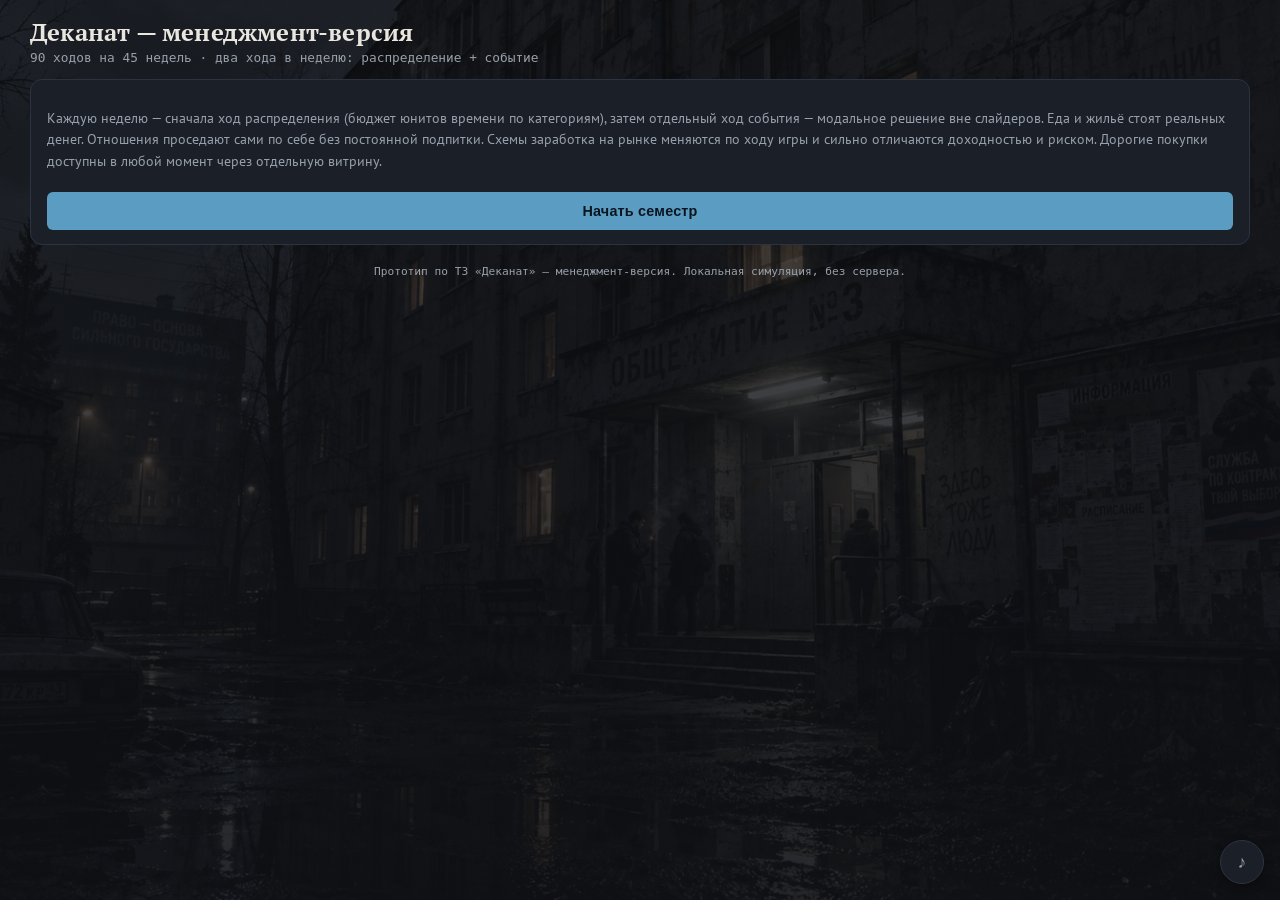
==== game/index.html @ 1f1eafe9 "Fix slider dragging: stop recreating the DOM node mid-drag Every 'input' event during a slider drag " ====
<!DOCTYPE html>
<html lang="ru">
<head>
<meta charset="UTF-8">
<meta name="viewport" content="width=device-width, initial-scale=1.0">
<title>Деканат — менеджмент-версия</title>
<link rel="preload" as="style" href="https://fonts.googleapis.com/css2?family=PT+Serif:wght@400;700&family=PT+Sans:wght@400;700&family=PT+Mono&display=swap" onload="this.onload=null;this.rel='stylesheet'">
<noscript><link rel="stylesheet" href="https://fonts.googleapis.com/css2?family=PT+Serif:wght@400;700&family=PT+Sans:wght@400;700&family=PT+Mono&display=swap"></noscript>
<style>
  :root{
    /* казённый кабинет после отбоя: холодный тёмный фон, бумажный текст, выцветший штамп-синий */
    --bg:#14171c;
    --panel:#1b2028;
    --panel-2:#20262f;
    --border:#2c3340;
    --text:#e8e6df;
    --text-dim:#98a0ab;
    --accent:#5b9dc2;
    --good:#7fa968;
    --warn:#c9a227;
    --bad:#a8434a;
    --hue:0deg;
    --sat:100%;
    --tint-r:96; --tint-g:92; --tint-b:40;
    --tint:0;
    --grain:0;
    --serif:'PT Serif',Georgia,serif;
    --sans:'PT Sans',-apple-system,BlinkMacSystemFont,"Segoe UI",Roboto,Helvetica,Arial,sans-serif;
    --mono:'PT Mono','SFMono-Regular',Consolas,monospace;
  }
  *{box-sizing:border-box;}
  body{
    margin:0;
    padding:16px;
    min-height:100vh;
    background:var(--bg);
    color:var(--text);
    font-family:var(--sans);
    filter:hue-rotate(var(--hue)) saturate(var(--sat));
    transition:filter 1.2s ease;
    position:relative;
  }
  body::before{
    content:"";
    position:fixed;inset:0;
    z-index:-1;
    background-image:linear-gradient(rgba(15,17,21,.72),rgba(15,17,21,.9)),url('assets/dorm.jpg');
    background-size:cover;
    background-position:center 30%;
    background-repeat:no-repeat;
  }
  .app{max-width:1220px;margin:0 auto;position:relative;}
  .bgm-toggle{
    position:fixed;right:16px;bottom:16px;z-index:60;
    width:44px;height:44px;border-radius:50%;
    background:var(--panel);border:1px solid var(--border);color:var(--text-dim);
    font-size:1.1rem;cursor:pointer;display:flex;align-items:center;justify-content:center;
    box-shadow:0 2px 10px rgba(0,0,0,.4);
  }
  .bgm-toggle.playing{color:var(--accent);border-color:var(--accent);}
  .app::after{
    content:"";
    position:fixed;inset:0;
    pointer-events:none;
    background:linear-gradient(rgba(var(--tint-r),var(--tint-g),var(--tint-b),var(--tint)),rgba(var(--tint-r),var(--tint-g),var(--tint-b),var(--tint)));
    mix-blend-mode:multiply;
    transition:background 1.2s ease;
    z-index:50;
  }
  .app::before{
    content:"";
    position:fixed;inset:0;
    pointer-events:none;
    opacity:var(--grain);
    background-image:radial-gradient(rgba(255,255,255,.5) 1px,transparent 1px);
    background-size:3px 3px;
    mix-blend-mode:overlay;
    transition:opacity 1.2s ease;
    z-index:51;
  }
  h1{font-family:var(--serif);font-size:1.5rem;font-weight:700;margin:0 0 2px;letter-spacing:.2px;text-wrap:balance;}
  .subtitle{color:var(--text-dim);font-size:.8rem;margin:0 0 14px;font-family:var(--mono);}
  .status-badge{
    display:inline-block;padding:1px 8px;border-radius:4px;font-size:.68rem;font-weight:700;
    letter-spacing:.4px;text-transform:uppercase;vertical-align:1px;
  }
  .status-badge.ok{background:rgba(127,169,104,.18);color:var(--good);}
  .status-badge.bad{background:rgba(168,67,74,.2);color:var(--bad);}
  .status-badge.neutral{background:rgba(150,160,180,.15);color:var(--text-dim);}
  .topbar{
    display:grid;grid-template-columns:repeat(5,1fr);gap:10px;margin-bottom:14px;
  }
  .stat{
    background:var(--panel);border:1px solid var(--border);border-radius:10px;
    padding:8px 10px;
  }
  .stat-label{font-size:.68rem;color:var(--text-dim);text-transform:uppercase;letter-spacing:.6px;display:flex;justify-content:space-between;}
  .stat-value{font-family:var(--mono);font-variant-numeric:tabular-nums;font-size:1.1rem;font-weight:700;margin-top:2px;}
  .bar{height:6px;border-radius:4px;background:#0d0f13;margin-top:6px;overflow:hidden;}
  .bar>i{display:block;height:100%;border-radius:4px;}
  .grid{display:grid;grid-template-columns:1.4fr 1fr;gap:14px;}
  @media (max-width:880px){.grid{grid-template-columns:1fr;} .topbar{grid-template-columns:repeat(2,1fr);}}
  .panel{
    background:var(--panel);border:1px solid var(--border);border-radius:12px;
    padding:14px 16px;margin-bottom:14px;
  }
  .panel h2{font-family:var(--serif);font-size:.9rem;margin:0 0 10px;color:var(--text);letter-spacing:.3px;border-bottom:1px solid var(--border);padding-bottom:8px;}
  .panel h2 small{color:var(--text-dim);font-family:var(--sans);font-weight:400;letter-spacing:0;font-size:.72rem;text-transform:uppercase;}
  .slider-row{margin-bottom:12px;}
  .slider-head{display:flex;justify-content:space-between;font-size:.82rem;margin-bottom:4px;}
  .slider-head b{font-weight:600;}
  .slider-head span.eff{color:var(--text-dim);font-size:.7rem;font-family:var(--mono);}
  input[type=range]{width:100%;accent-color:var(--accent);}
  .budget-line{
    display:flex;justify-content:space-between;align-items:center;
    font-size:.85rem;padding-top:6px;border-top:1px dashed var(--border);margin-top:6px;
  }
  .budget-line b{font-family:var(--mono);}
  .budget-line b.over{color:var(--bad);}
  .sub-options{display:flex;gap:6px;margin:2px 0 8px;flex-wrap:wrap;}
  .scheme-group{margin-bottom:2px;}
  .scheme-group-label{display:block;font-size:.65rem;text-transform:uppercase;letter-spacing:.4px;color:var(--text-dim);margin:6px 0 2px;}
  .pill{
    border:1px solid var(--border);background:var(--panel-2);color:var(--text-dim);
    padding:4px 10px;border-radius:3px;font-size:.72rem;cursor:pointer;user-select:none;
    text-transform:uppercase;letter-spacing:.3px;
  }
  .pill.active{background:var(--accent);color:#0b1520;border-color:var(--accent);font-weight:700;}
  .pill.tag-legal{border-color:#3d5a3d;}
  .pill.tag-gray{border-color:#6b5d2f;}
  .pill.tag-scam{border-color:#6b3030;}
  .pill.tag-criminal{border-color:#6b3030;background:#241417;}
  .forecast-box{
    background:var(--panel-2);border:1px solid var(--border);border-left:3px solid var(--accent);
    border-radius:4px;padding:10px 12px;font-size:.8rem;line-height:1.6;
  }
  .forecast-box .num{font-family:var(--mono);font-weight:700;color:var(--accent);}
  .forecast-box .risk{font-family:var(--mono);color:var(--warn);font-weight:700;}
  .npc-grid{display:grid;grid-template-columns:repeat(auto-fit,minmax(150px,1fr));gap:10px;}
  .npc{
    background:var(--panel-2);border:1px solid var(--border);border-radius:6px;padding:8px 10px;
  }
  .npc.light{opacity:.85;}
  .npc-name{font-size:.78rem;font-weight:600;display:flex;justify-content:space-between;}
  .npc-name span{color:var(--text-dim);font-weight:400;font-family:var(--mono);}
  .npc input[type=range]{margin-top:6px;height:4px;}
  .npc .lock{font-size:.65rem;color:var(--text-dim);margin-top:2px;display:block;font-family:var(--mono);}
  button.confirm{
    width:100%;padding:11px;border-radius:6px;border:none;background:var(--accent);color:#0b1520;
    font-weight:700;font-size:.9rem;cursor:pointer;margin-top:6px;letter-spacing:.2px;
  }
  button.confirm:focus-visible, button.secondary:focus-visible, .pill:focus-visible{outline:2px solid var(--accent);outline-offset:2px;}
  button.confirm:disabled{background:#333b47;color:#767f8c;cursor:not-allowed;}
  button.secondary{
    background:var(--panel-2);color:var(--text);border:1px solid var(--border);
    padding:9px 12px;border-radius:6px;cursor:pointer;font-size:.8rem;
  }
  button.secondary:disabled{opacity:.45;cursor:not-allowed;}
  .report{
    background:var(--panel-2);border:1px solid var(--border);border-radius:6px;
    padding:12px 14px;font-size:.83rem;line-height:1.6;white-space:pre-line;font-family:var(--mono);
  }
  .report .rep-title{font-family:var(--serif);font-size:.78rem;color:var(--text-dim);text-transform:uppercase;letter-spacing:.4px;margin:10px 0 2px;}
  .report .rep-title:first-child{margin-top:0;}
  .modal-backdrop{
    position:fixed;inset:0;background:rgba(0,0,0,.65);display:flex;align-items:center;justify-content:center;
    z-index:100;padding:16px;
  }
  .modal{
    background:var(--panel);border:1px solid var(--border);border-top:3px solid var(--warn);
    border-radius:8px;max-width:480px;width:100%;padding:20px;max-height:90vh;overflow-y:auto;
  }
  .modal.event-turn{border-top-color:var(--accent);}
  .modal h3{font-family:var(--serif);margin:0 0 4px;font-size:1.1rem;}
  .modal .kicker{font-size:.68rem;text-transform:uppercase;letter-spacing:.5px;color:var(--text-dim);margin-bottom:8px;}
  .modal p{font-size:.86rem;line-height:1.55;color:var(--text-dim);white-space:pre-line;}
  .modal .choices{display:flex;flex-direction:column;gap:8px;margin-top:14px;}
  .modal .choices button{width:100%;text-align:left;}
  .endscreen{
    background:var(--panel);border:1px solid var(--border);border-radius:8px;padding:24px;text-align:center;
  }
  .endscreen h2{font-family:var(--serif);font-size:1.5rem;margin-bottom:8px;}
  .endscreen p{color:var(--text-dim);font-size:.9rem;line-height:1.6;white-space:pre-line;text-align:left;max-width:560px;margin:12px auto;font-family:var(--serif);}
  .tier-note{font-size:.72rem;color:var(--warn);margin-top:4px;}
  .warn-inline{color:var(--bad);font-size:.75rem;margin-top:6px;}
  footer{text-align:center;color:var(--text-dim);font-size:.7rem;margin-top:20px;font-family:var(--mono);}
  .restore-box{background:var(--panel-2);border:1px solid var(--bad);border-left:3px solid var(--bad);border-radius:4px;padding:12px;margin-bottom:14px;font-size:.82rem;}
  .shop-grid{display:grid;grid-template-columns:repeat(auto-fit,minmax(200px,1fr));gap:10px;}
  .shop-item{background:var(--panel-2);border:1px solid var(--border);border-radius:6px;padding:10px;font-size:.78rem;display:flex;flex-direction:column;gap:6px;}
  .shop-item .name{font-weight:700;font-size:.8rem;}
  .shop-item .price{font-family:var(--mono);color:var(--accent);}
  .shop-item .cat{font-size:.62rem;text-transform:uppercase;letter-spacing:.4px;color:var(--text-dim);}
  .shop-item .eff{color:var(--text-dim);font-size:.72rem;}
  .shop-item.owned{border-color:var(--good);}
</style>
</head>
<body>
<div class="app" id="app"></div>
<audio id="bgm" src="assets/track.mp3" loop preload="none"></audio>
<button class="bgm-toggle" id="bgm-toggle" onclick="toggleMusic()" aria-label="Включить/выключить музыку" title="Криминальный бит — Рассвет">♪</button>

<script>
/* ============ КОНСТАНТЫ ============ */
const MAX_WEEKS = 45;
const BASE_BUDGET = 21;
// единая кривая убывающей отдачи: 1-3 юнита - 100%, 4-5 - 70%, 6-7 - 40%, 8+ - 20%
function unitRate(index){ // index = номер юнита, начиная с 1
  if(index<=3) return 1;
  if(index<=5) return 0.7;
  if(index<=7) return 0.4;
  return 0.2;
}
function effectiveUnits(n){
  if(n<=0) return 0;
  let sum=0;
  for(let i=1;i<=n;i++) sum += unitRate(i);
  return sum;
}
const FULL_NODES = ['director','zemlekop','upp','vlados'];
const LIGHT_NODES = ['arkadiy','kondratyuk'];
const NPC_LABELS = {
  director:'Директор института', zemlekop:'Землекоп', upp:'Комиссия УПП', vlados:'Владос',
  arkadiy:'Отец Аркадий', kondratyuk:'Кондратюк'
};
const NPC_SUBLABEL = {
  director:'администрация', zemlekop:'земельное право', upp:'Кузнецов/Комаров', vlados:'сосед по общаге',
  arkadiy:'малозначимая линия', kondratyuk:'светлая линия'
};
const TAILS_CRISIS_THRESHOLD = 50;

function escalationTier(esc){
  if(esc<26) return 1;
  if(esc<=50) return 2;
  if(esc<=75) return 3;
  return 4;
}
function clamp(v,a,b){ return Math.max(a,Math.min(b,v)); }
function rnd(a,b){ return a + Math.random()*(b-a); }
function pick(arr){ return arr[Math.floor(Math.random()*arr.length)]; }
function roundMoney(v){ return Math.round(v/500)*500; }
function fmt(n){ return Math.round(n).toLocaleString('ru-RU'); }
function priceMult(escalation){ return 1 + 0.15*Math.floor(escalation/25); }

/* ============ ИМЕННЫЕ СХЕМЫ ЗАРАБОТКА ============ */
// диапазоны заданы "на типичное вложение" (~4 юнита, эфф.≈3.7) и масштабируются юнитами
const TYPICAL_EFF = 3.7;
// Все схемы — интернет-заработок: фриланс-биржи, удалённая работа, telegram-каналы, крипта, онлайн-ставки.
const SCHEMES = {
  doc_translation:{ label:'Перевод документов на бирже фриланса (Сергей_ИП84)', cat:'legal', low:3000, high:10000, fail:0.08,
    onFail:(lines)=>{ lines.push('Перевод документов: заказчик пропал с биржи — ушёл вечер, денег нет.'); } },
  tutoring:{ label:'Репетиторство по видеосвязи', cat:'legal', low:4000, high:12000, fail:0.10,
    onFail:(lines)=>{ lines.push('Репетиторство по видеосвязи: ученик отменил занятие, оплата не проходит.'); } },
  copywriting:{ label:'Удалённый копирайтинг для юрфирмы', cat:'legal', low:5000, high:15000, fail:0.12,
    onFail:(lines)=>{ lines.push('Копирайтинг: текст завернули на правки, в срок не уложились — оплаты нет.'); },
    onSuccess:(lines)=>{ if(Math.random()<0.3){ S.trust.director=clamp(S.trust.director+3,0,100); lines.push('Фирма — партнёр института: хорошая работа долетела до администрации, доверие директора +3.'); } } },
  transcription:{ label:'Транскрибация лекций на бирже фриланса', cat:'legal', low:2000, high:6000, fail:0.05,
    onFail:(lines)=>{ lines.push('Транскрибация: заказчик отменил задание на середине файла.'); } },
  fake_certs:{ label:'Справки об успеваемости через Telegram-бота', cat:'gray', low:15000, high:50000, fail:0.30,
    onFail:(lines)=>{ S.trust.director=clamp(S.trust.director-12,0,100); S.resources.tails=clamp(S.resources.tails+10,0,100);
      lines.push('Справки: подделку заметили — доверие директора −12, хвосты +10.'); } },
  dropshipping:{ label:'Дропшиппинг-магазин на маркетплейсе', cat:'gray', low:10000, high:40000, fail:0.35,
    onFail:(lines,scale)=>{ const lost=Math.round(roundMoney(10000*scale*0.4)); S.resources.money=Math.max(0,S.resources.money-lost);
      lines.push(`Дропшиппинг: поставщик пропал вместе с предоплатой — минус ${fmt(lost)}₽.`); } },
  leaked_tests:{ label:'Слив тестов в платный Telegram-канал', cat:'gray', low:8000, high:30000, fail:0.28,
    onFail:(lines)=>{ const who = Math.random()<0.5 ? 'zemlekop':'upp'; const label = who==='zemlekop'?'Землекопа':'комиссии УПП';
      S.trust[who]=clamp(S.trust[who]-10,0,100); S.resources.tails=clamp(S.resources.tails+6,0,100);
      lines.push(`Слив тестов: канал спалили перед ${label} — доверие −10, хвосты +6.`); } },
  crypto:{ label:'Крипто-трейдинг по сигналам знакомого', cat:'gray', low:20000, high:100000, fail:0.45,
    onFail:(lines,scale)=>{ const lost=Math.round(roundMoney(20000*scale*0.5)); S.resources.money=Math.max(0,S.resources.money-lost);
      lines.push(`Крипто-трейдинг: график ушёл не в ту сторону — минус ${fmt(lost)}₽ вложенного.`); } },
  investclub:{ label:'Онлайн-инвестклуб в Telegram', cat:'scam', low:50000, high:400000, fail:0.80,
    onFail:(lines,scale)=>{ const lost=Math.round(roundMoney(50000*scale*0.6)); S.resources.money=Math.max(0,S.resources.money-lost);
      S.resources.stress=clamp(S.resources.stress+18,0,100);
      lines.push(`Инвестклуб: пирамида схлопнулась — минус ${fmt(lost)}₽, стресс +18.`); } },
  nft_pump:{ label:'NFT «гарантированный памп»', cat:'scam', low:45000, high:380000, fail:0.80,
    onFail:(lines,scale)=>{ const lost=Math.round(roundMoney(45000*scale*0.6)); S.resources.money=Math.max(0,S.resources.money-lost);
      S.resources.stress=clamp(S.resources.stress+16,0,100);
      lines.push(`NFT: «памп» оказался сливом ликвидности — минус ${fmt(lost)}₽, стресс +16.`); } },
  vlados_match:{ label:'Ставки через букмекерское приложение (инсайд Владоса)', cat:'scam', low:60000, high:250000, fail:0.45,
    onFail:(lines,scale)=>{ const lost=Math.round(roundMoney(30000*scale*0.4)); S.resources.money=Math.max(0,S.resources.money-lost);
      S.resources.stress=clamp(S.resources.stress+10,0,100);
      lines.push(`Ставки по инсайду: не срослось — минус ${fmt(lost)}₽, стресс +10.`); },
    criminal:12 },
  vlados_deal:{ label:'Дроп-схема через Владоса (обнал через карты)', cat:'criminal', low:50000, high:250000, fail:0.30,
    onFail:(lines)=>{ S.resources.stress=clamp(S.resources.stress+10,0,100); lines.push('Дроп-схема: карту заблокировали в последний момент — стресс +10, ничего не заработано.'); },
    onSuccess:(lines)=>{ S.trust.vlados=clamp(S.trust.vlados+6,0,100); lines.push('Дроп-схема: прогнали чисто, Владос это ценит — доверие Владоса +6.'); },
    criminal:15 }
};
const LEGAL_IDS = ['doc_translation','tutoring','copywriting','transcription'];
const GRAY_IDS = ['fake_certs','dropshipping','leaked_tests','crypto'];
const SCAM_IDS = ['investclub','nft_pump','vlados_match'];

function sample(arr, n){
  const copy = arr.slice(); const out=[];
  while(out.length<n && copy.length){ out.push(copy.splice(Math.floor(Math.random()*copy.length),1)[0]); }
  return out;
}
function rotateMarket(){
  S.market = {
    legal: sample(LEGAL_IDS, 3),
    gray: sample(GRAY_IDS, 2),
    scam: SCAM_IDS.filter(()=> Math.random() < 0.12 + 0.08*escalationTier(S.resources.escalation))
  };
  const avail = availableSchemeIds();
  if(!avail.includes(S.incomeScheme)) S.incomeScheme = avail[0] || null;
}
function availableSchemeIds(){
  const ids = [...S.market.legal, ...S.market.gray, ...S.market.scam];
  if(S.vladosUnlocked) ids.push('vlados_deal');
  return ids;
}
function schemeParams(id, units, tier){
  const s = SCHEMES[id];
  const eff = effectiveUnits(units);
  const scale = eff/TYPICAL_EFF;
  let low = s.low*scale, high = s.high*scale;
  let fail = s.fail;
  if(s.cat==='legal' && tier>=2){
    let mult = tier===2?0.7: tier===3?0.55:0.4;
    low*=mult; high*=mult;
  }
  if(s.cat!=='legal') fail = clamp(fail + 0.015*(tier-1), 0, 0.9);
  return { low, high, fail, scale };
}

/* ============ ВИТРИНА ДОРОГИХ ПОКУПОК ============ */
const SHOP_ITEMS = {
  sneakers:{ label:'Крутые кроссовки', price:20000, cat:'flex', stress:8, weeks:4 },
  dinner:{ label:'Дорогой ужин «для сторис»', price:8000, cat:'flex', stress:6, weeks:2 },
  donate:{ label:'Донат стримеру напоказ', price:6000, cat:'flex', stress:5, weeks:1 },
  rostov:{ label:'Поездка в Ростов', price:6000, cat:'flex', stress:8, weeks:3 },
  konspekt:{ label:'Конспект по земельному праву', price:5000, cat:'flex', stress:3, weeks:0, studyHelp:true },
  chain:{ label:'Золотая цепочка', price:40000, cat:'status', stress:15, weeks:9, premium:false },
  gucci:{ label:'Gucci (худи/кроссовки)', price:55000, cat:'status', stress:15, weeks:9 },
  iphone:{ label:'iPhone последней модели', price:90000, cat:'status', stress:20, weeks:11 },
  tsum:{ label:'Поездка в ЦУМ', price:15000, cat:'status', stress:10, weeks:3 },
  watch:{ label:'Швейцарские часы (топ-реплика)', price:180000, cat:'premium', stress:25, weeks:16 },
  tattoo:{ label:'Тату у известного мастера', price:60000, cat:'premium', stress:12, weeks:0 },
  laptop:{ label:'Топовый ноутбук', price:150000, cat:'premium', stress:18, weeks:12, incomeBoost:true },
  abroad:{ label:'Отпуск за границу (не Таиланд)', price:220000, cat:'premium', stress:30, weeks:6, residualStress:10 },
  car:{ label:'Автомобиль (подержанная иномарка)', price:350000, cat:'structural', upkeep:5000, structuralEffect:'stress' },
  apartment:{ label:'Съёмная квартира', price:30000, cat:'structural', upkeep:6250, structuralEffect:'life' }
};
function currentPrice(id){ return Math.round(SHOP_ITEMS[id].price * priceMult(S.resources.escalation) / 500)*500; }
function decayFactor(){ return clamp(1 - 0.2*Math.floor(S.resources.escalation/25), 0.2, 1); }

/* ============ КВИЗ-БАНК КОМИССИЙ ============ */
const QUIZ_ZEMLEKOP = [
  { q:'Что такое сервитут?', options:['Право ограниченного пользования чужим участком','Вид налога на землю','Форма аренды у государства','Штраф за самозахват'], correct:0 },
  { q:'Какой орган ведёт государственный кадастровый учёт земельных участков?', options:['Росреестр','Роспотребнадзор','ФНС','Прокуратура'], correct:0 },
  { q:'Что грозит за самовольное занятие земельного участка?', options:['Административный штраф','Ничего, если не заметили','Автоматическая конфискация дома','Только устное замечание'], correct:0 },
  { q:'К какой категории относятся земли для выращивания сельхозкультур?', options:['Земли сельскохозяйственного назначения','Земли запаса','Земли лесного фонда','Земли особо охраняемых территорий'], correct:0 },
  { q:'Что из перечисленного — основание для прекращения права собственности на землю?', options:['Отказ собственника от права','Простой факт долгого отсутствия хозяина','Устная договорённость с соседом','Смена времени года'], correct:0 }
];
const QUIZ_UPP = [
  { q:'Сколько пересдач по одному предмету обычно допускается до отчисления?', options:['Две','Пятнадцать','Без ограничений','Ни одной'], correct:0 },
  { q:'В какой срок нужно закрыть академическую задолженность после сессии?', options:['В установленный деканатом период следующего семестра','В течение трёх лет','Никогда, это не обязательно','В день пересдачи диплома'], correct:0 },
  { q:'Куда подаётся заявление на восстановление после отчисления?', options:['В деканат/приёмную комиссию института','В МВД','В профсоюз соседней общаги','Никуда, восстановление невозможно'], correct:0 },
  { q:'Что является основанием для вызова студента на комиссию по успеваемости?', options:['Академическая задолженность сверх нормы','Плохая погода','Смена причёски','Опоздание на одну пару'], correct:0 },
  { q:'Кто утверждает итоговое решение комиссии по восстановлению?', options:['Директор института','Комендант общежития','Старший по этажу','Случайный прохожий'], correct:0 }
];

/* ============ СОСТОЯНИЕ ============ */
function freshState(){
  const s = {
    week: 1,
    turnPhase: 'alloc', // 'alloc' | 'event'
    started: false,
    gameOver: null,
    directorEra: 'lazor',
    directorName: 'Лазор',
    studentStatus: true,
    restorations: 0,
    vladosUnlocked: false,
    arkadiyUnlocked: false,
    criminalWarned: false,
    criminalFrozenUntil: 0,
    kryakovtsevPromise: null, // { resolveWeek }
    bplaContractsAvailable: false,
    bplaQuotaPressure: false,
    kryakovtsevFirstExpulsionUsed: false,
    kryakovtsevResignWeek: null,
    mobilizationAnnounced: false,
    resources: { money: 4000, stress: 25, food: 60, tails: 8, escalation: 0, criminalRisk: 0 },
    trust: { director:50, zemlekop:50, upp:45, vlados:0, arkadiy:0, kondratyuk:82 },
    crisisCounters: { tails:0, food:0, lifeNeglect:0 },
    firedEvents: {},
    modal: null,
    chainedModal: null,
    pendingEventTurn: null,
    allocation: { study:4, income:4, life:4, relations:0, relief:0 },
    incomeScheme: 'doc_translation',
    relationSplit: { director:0, zemlekop:0, upp:0, vlados:0, arkadiy:0, kondratyuk:0 },
    shop: {},
    rentDueWeek: 4,
    log: []
  };
  s.market = { legal:['doc_translation','tutoring','copywriting'], gray:['dropshipping'], scam:[] };
  return s;
}
let S = freshState();

/* ============ ПРАВИЛА БЮДЖЕТА ============ */
function budgetFor(){ return BASE_BUDGET; }
function minLifeFor(){ return escalationTier(S.resources.escalation) >= 4 ? 5 : 0; }
function allocSum(a){ return a.study+a.income+a.life+a.relations+a.relief; }

/* ============ ХОД РАСПРЕДЕЛЕНИЯ (недельная математика) ============ */
function resolveAllocTurn(){
  const a = S.allocation;
  const tier = escalationTier(S.resources.escalation);
  const lines = { money:[], stress:[], food:[], tails:[], trust:[], flags:[] };

  // Учёба -> хвосты. Программа тяжелеет к концу семестра — фиксированная раскладка юнитов
  // со временем перестаёт справляться, нужно наращивать вложение.
  const weekFrac = clamp(S.week/MAX_WEEKS, 0, 1);
  const effStudy = effectiveUnits(a.study);
  let tailsDelta = Math.round((7 + 5*weekFrac) - 3.3*effStudy);
  if(S.shop.konspekt) tailsDelta -= 1;
  const tailsBefore = S.resources.tails;
  S.resources.tails = clamp(S.resources.tails + tailsDelta, 0, 100);
  lines.tails.push(`${tailsBefore}→${S.resources.tails} (юниты учёбы: ${a.study}${S.shop.konspekt?', конспект −1':''})`);

  // Заработок — именная схема
  let moneyTotal = 0;
  if(a.income>0 && S.incomeScheme && SCHEMES[S.incomeScheme]){
    const s = SCHEMES[S.incomeScheme];
    const p = schemeParams(S.incomeScheme, a.income, tier);
    const failed = Math.random() < p.fail;
    if(failed){
      s.onFail(lines.money, p.scale);
    } else {
      const gain = Math.round(roundMoney(rnd(p.low,p.high)));
      moneyTotal += gain;
      lines.money.push(`${s.label}: +${fmt(gain)}₽`);
      if(s.onSuccess) s.onSuccess(lines.money);
    }
    if(s.criminal){
      S.resources.criminalRisk = clamp(S.resources.criminalRisk + s.criminal, 0, 100);
      lines.flags.push(`Уголовный риск незаметно подрос (дело с Владосом).`);
    }
  }
  S.resources.money = Math.max(0, S.resources.money + moneyTotal);

  // Быт -> объём закупки еды определяют ЮНИТЫ, деньги — реальный лимит того, сколько из этого объёма
  // получится купить. Плюс налаженный быт немного помогает и со стрессом (самоуход), не только с едой.
  const effLife = effectiveUnits(a.life);
  const foodTarget = Math.round(effLife*7) + (S.shop.apartment ? 4 : 0);
  const costPerPoint = Math.round(95 * priceMult(S.resources.escalation));
  const desiredCost = foodTarget*costPerPoint;
  const affordable = Math.min(desiredCost, S.resources.money);
  const foodGain = desiredCost>0 ? Math.round(foodTarget*(affordable/desiredCost)) : 0;
  S.resources.money = Math.max(0, S.resources.money - affordable);
  const decay = Math.round(rnd(8,14) + 3*weekFrac);
  const foodBefore = S.resources.food;
  S.resources.food = clamp(S.resources.food - decay + foodGain, 0, 100);
  lines.food.push(`${foodBefore}→${S.resources.food} (расход −${decay}, закупка +${foodGain} из ${foodTarget} желаемых, за ${fmt(affordable)}₽)`);
  if(affordable<desiredCost) lines.flags.push(`Юнитов «Быта» хватило бы на бо́льшую закупку, но не хватило денег — нужно было ${fmt(desiredCost)}₽, потрачено ${fmt(affordable)}₽.`);
  const lifeComfort = Math.round(effLife*0.8);

  // Запущенный быт копится — систематическое игнорирование не проходит бесследно
  S.crisisCounters.lifeNeglect = a.life<=1 ? (S.crisisCounters.lifeNeglect||0)+1 : 0;

  // Аренда общаги — периодический флейвор-платёж (не узел доверия)
  if(S.week>=S.rentDueWeek){
    const rent = Math.round(rnd(4000,6000)*priceMult(S.resources.escalation));
    if(S.resources.money>=rent){
      S.resources.money -= rent;
      lines.money.push(`Оплата общежития: −${fmt(rent)}₽`);
    } else {
      S.resources.stress = clamp(S.resources.stress+10,0,100);
      lines.flags.push('Не хватило денег на общагу — комендантша грозится штрафом, стресс +10.');
    }
    S.rentDueWeek += 4;
  }

  // Структурные покупки — recurring содержание
  if(S.shop.car){ S.resources.money = Math.max(0,S.resources.money-5000); lines.money.push('Содержание машины: −5 000₽'); }
  if(S.shop.apartment){ S.resources.money = Math.max(0,S.resources.money-6250); lines.money.push('Аренда квартиры: −6 250₽'); }

  // Разгрузка -> стресс. Базовая усталость растёт по ходу семестра, а разгрузка со временем
  // (и с ростом эскалации) даёт всё меньшую отдачу — одного юнита надолго не хватит.
  const effRelief = effectiveUnits(a.relief);
  const stressBase = Math.round(6 + 6*weekFrac);
  const reliefMult = 1 - 0.05*(tier-1);
  const reliefEffect = Math.round(effRelief*3.2*reliefMult);
  let stressChange = stressBase - reliefEffect - lifeComfort;
  const parts = [`база +${stressBase}`, `разгрузка −${reliefEffect}`, `быт −${lifeComfort}`];
  if(S.resources.food===0){ stressChange += 12; parts.push('голод +12'); }
  else if(S.resources.food<30){ stressChange += 5; parts.push('впроголодь +5'); }
  if(tier===3){ stressChange += 3; parts.push('эскалация +3'); }
  if(tier===4){ stressChange += 6; parts.push('эскалация +6'); }
  if(S.shop.car){ stressChange -= 3; parts.push('машина −3'); }
  if(S.shop.apartment){ stressChange -= 3; parts.push('квартира −3'); }
  const stressBefore = S.resources.stress;
  S.resources.stress = clamp(S.resources.stress + stressChange, 0, 100);
  lines.stress.push(`${stressBefore}→${S.resources.stress} (${parts.join(', ')})`);

  // Отношения — дрейф и адресная подпитка
  Object.keys(NPC_LABELS).forEach(k=>{
    const units = S.relationSplit[k]||0;
    const isFull = FULL_NODES.includes(k);
    if(units>0){
      const gain = Math.round(8*effectiveUnits(units));
      S.trust[k] = clamp(S.trust[k]+gain,0,100);
      lines.trust.push(`${NPC_LABELS[k]}: +${gain} (вложено ${units})`);
    } else {
      const drift = isFull ? -4 : -1;
      if(k==='director' && S.directorEra==='vasilina') { S.trust[k]=clamp(S.trust[k]-6,0,100); lines.trust.push(`${NPC_LABELS[k]}: −6 (дрейф эпохи Василины)`); }
      else { S.trust[k] = clamp(S.trust[k]+drift,0,100); lines.trust.push(`${NPC_LABELS[k]}: ${drift} (без подпитки)`); }
    }
  });
  maybeKondratyukNarrative(lines.flags);
  maybeCriminalNarrative(lines.flags);

  // Эскалация
  S.resources.escalation = clamp(S.resources.escalation + 1 + Math.round(rnd(0,0.6)), 0, 100);

  // Кризисные счётчики
  S.crisisCounters.tails = S.resources.tails>=TAILS_CRISIS_THRESHOLD ? S.crisisCounters.tails+1 : 0;
  S.crisisCounters.food = S.resources.food===0 ? S.crisisCounters.food+1 : 0;

  // Жёсткие концовки, проверяемые сразу
  if(S.resources.stress>=100){
    endGame('over','Суицид', S.shop.konspekt
      ? 'Стресс дошёл до предела. На столе — тот самый конспект по земельному праву, аккуратно исписанный. Даже это не помогло удержаться.'
      : 'Стресс дошёл до предела. Никто не успел заметить, что с Данилом давно что-то не так.');
    S.log.unshift({ week:S.week, phase:'alloc', lines });
    return;
  }
  if(S.crisisCounters.food>=2){
    endGame('over','Смерть от голода','Вторая неделя подряд без денег на нормальную еду. Организм не выдержал.');
    S.log.unshift({ week:S.week, phase:'alloc', lines });
    return;
  }
  if(S.mobilizationAnnounced && S.studentStatus && S.resources.money>=10000000){
    endGame('win','Таиланд','Деньги на счету, диплом на руках. Наконец можно позволить себе ту самую поездку, о которой шутили весь институт.');
    S.log.unshift({ week:S.week, phase:'alloc', lines });
    return;
  }

  S.log.unshift({ week:S.week, phase:'alloc', lines });
  if(S.log.length>40) S.log.pop();

  S.turnPhase = 'event';
  S.pendingEventTurn = buildEventTurn();
}

function maybeKondratyukNarrative(flagLines){
  const k = S.trust.kondratyuk;
  if(k<=60 && !S.firedEvents.kond60){ S.firedEvents.kond60=true; flagLines.push('Фон: Кондратюк выглядит подавленным — баланс явно не сходится, но он ещё шутит про это.'); }
  if(k<=35 && !S.firedEvents.kond35){ S.firedEvents.kond35=true; flagLines.push('Фон: Кондратюк почти не появляется — судя по всему, дела совсем плохи.'); }
  if(k<=10 && !S.firedEvents.kond10){ S.firedEvents.kond10=true; flagLines.push('Фон: Кондратюк пропал на несколько дней.'); }
}
function maybeCriminalNarrative(flagLines){
  const r = S.resources.criminalRisk;
  if(r>=40 && !S.firedEvents.crim40){ S.firedEvents.crim40=true; flagLines.push('Фон: кто-то из знакомых Владоса лишний раз спрашивал про Данила — возможно, просто любопытство.'); }
  if(r>=70 && !S.firedEvents.crim70){ S.firedEvents.crim70=true; flagLines.push('Фон: в последнее время слишком много посторонних глаз вокруг.'); }
}

/* ============ ХОД СОБЫТИЯ ============ */
function buildEventTurn(){
  const w = S.week;

  // жёсткая концовка по хвостам может уже наступить прямо сейчас
  if(S.crisisCounters.tails>=2){
    S.crisisCounters.tails=0;
    return buildCommissionEvent();
  }

  const fixed = FIXED_EVENTS[w];
  if(fixed && !S.firedEvents['fixed'+w]){
    S.firedEvents['fixed'+w] = true;
    return fixed();
  }

  if(S.kryakovtsevPromise && S.kryakovtsevPromise.resolveWeek===w){
    const promise = S.kryakovtsevPromise; S.kryakovtsevPromise = null;
    S.resources.tails = clamp(S.resources.tails-15,0,100);
    return { title:'Кряковцев сдержал слово', kicker:'Директор института', text:'Как и обещал, Кряковцев тихо закрыл часть хвостов через деканат — не быстро, но по-человечески.', choices:[{label:'Хорошо, что так', effect:()=>{}}] };
  }

  if(S.kryakovtsevResignWeek && w>=S.kryakovtsevResignWeek && S.directorEra==='kryakovtsev'){
    S.kryakovtsevResignWeek = null;
    S.directorEra='vasilina'; S.directorName='Василина';
    S.trust.director = Math.round(S.trust.director*0.4 + 50*0.6);
    return { title:'Отставка Кряковцева', kicker:'По собственному желанию', text:'Кряковцев подаёт заявление по собственному желанию — тихо, без скандала. Через пару дней в кабинете уже сидит Василина, политический назначенец, и присматривается ко всем заново.', choices:[{label:'Понятно', effect:()=>{}}] };
  }

  if(w>=20 && S.resources.criminalRisk>0 && !(S.criminalFrozenUntil>=w)){
    const chance = S.resources.criminalRisk/400;
    if(Math.random()<chance) return buildPoliceEvent();
  }

  if(S.crisisCounters.lifeNeglect>=3){
    S.crisisCounters.lifeNeglect = 0;
    const fine = Math.round(rnd(6000,15000)*priceMult(S.resources.escalation));
    return { title:'Запущенная комната', kicker:'Комендантша', text:'Комендантша устраивает разнос — в комнате давно никто не убирался, соседи по этажу жалуются. Можно решить вопрос деньгами, можно получить официальное замечание.', choices:[
      { label:`Занести ${fmt(fine)}₽`, effect:()=>{
          if(S.resources.money>=fine){ S.resources.money-=fine; }
          else { S.resources.stress=clamp(S.resources.stress+15,0,100); }
        } },
      { label:'Проигнорировать', effect:()=>{ S.resources.stress=clamp(S.resources.stress+10,0,100); S.rentDueWeek = Math.max(S.week, S.rentDueWeek-1); } }
    ]};
  }

  const pool = randomEventPool();
  const recent = S.log.slice(0,4).map(l=>l.eventId).filter(Boolean);
  const filtered = pool.filter(e=>!recent.includes(e.id));
  const chosen = pick(filtered.length?filtered:pool);
  const built = chosen.build();
  built._id = chosen.id;
  return built;
}

// Отчисление возможно только через комиссию (плюс единственное фиксированное первое отчисление).
// Централизуем разрешение отчисления: мобилизация — мгновенный конец, БПЛА-контракты — шанс на альтернативу.
function handleExpulsion(){
  if(S.mobilizationAnnounced){
    endGame('over','Мобилизация','Отчисление настигло уже после объявления мобилизации — бронь мгновенно теряет силу. За Данилом приезжают в тот же день.');
    return;
  }
  const firstUnderKryakovtsev = S.directorEra==='kryakovtsev' && !S.kryakovtsevFirstExpulsionUsed;
  const offerBpla = S.bplaContractsAvailable && (firstUnderKryakovtsev || S.bplaQuotaPressure);
  if(firstUnderKryakovtsev){
    S.kryakovtsevFirstExpulsionUsed = true;
    if(!S.kryakovtsevResignWeek) S.kryakovtsevResignWeek = S.week + 4;
  }
  if(offerBpla){
    S.chainedModal = buildBplaOfferModal(firstUnderKryakovtsev);
  } else {
    S.studentStatus = false;
  }
}
function buildBplaOfferModal(fromKryakovtsev){
  const text = fromKryakovtsev
    ? 'Комиссия проваливается — но вместо отчисления Кряковцев, стараясь не портить институтскую статистику, лично предлагает Данилу контракт: военная служба по контракту в подразделениях операторов БПЛА. Взамен — никакого отчисления.'
    : 'Комиссия проваливается — но администрации сейчас важнее закрыть план по контрактам. Вместо отчисления Данилу предлагают подписать контракт оператора БПЛА.';
  return { title:'Контракт оператора БПЛА', kicker:'Вместо отчисления', text, choices:[
    { label:'Подписать контракт', effect:()=>{
        endGame('over','Фронт: оператор БПЛА','Данил подписывает контракт. Через несколько недель он уже на фронте — оператором БПЛА. Институт, деканат и хвосты больше не имеют значения.');
      } },
    { label:'Отказаться', effect:()=>{ S.studentStatus=false; } }
  ]};
}

function buildCommissionEvent(){
  if(S.directorEra==='lazor'){
    const cost = Math.round(rnd(15000,35000) * (0.5 + S.resources.tails/100));
    return { title:'Вызов на комиссию', kicker:'Эпоха Лазор — вопрос решают деньги', text:`Хвосты накопились. При Лазор всё решается напрямую: занести ${fmt(cost)}₽ секретарю — и вопрос снят без комиссии.`, choices:[
      { label:`Занести ${fmt(cost)}₽`, effect:()=>{
          if(S.resources.money>=cost){ S.resources.money-=cost; S.resources.tails=clamp(S.resources.tails-25,0,100); }
          else { handleExpulsion(); }
        } },
      { label:'Отказаться / нечем платить', effect:()=>{ handleExpulsion(); } }
    ]};
  }
  const subject = Math.random()<0.5 ? 'zemlekop' : 'upp';
  const bank = subject==='zemlekop' ? QUIZ_ZEMLEKOP : QUIZ_UPP;
  const qi = Math.floor(Math.random()*bank.length);
  const question = bank[qi];
  const label = subject==='zemlekop' ? 'Землекоп (земельное право)' : 'Комиссия УПП (Кузнецов/Комаров)';
  const choices = question.options.map((opt,i)=>({
    label: opt,
    effect: ()=>{
      const isCorrect = i===question.correct;
      const trusted = S.trust[subject]>=30;
      if(isCorrect && trusted){ S.resources.tails=clamp(S.resources.tails-25,0,100); }
      else { handleExpulsion(); }
    }
  }));
  if(S.directorEra==='kryakovtsev' && S.trust.director>=50){
    choices.push({ label:'Попросить директора «разобраться по-человечески» (20 000₽)', effect:()=>{
      if(S.resources.money>=20000){
        S.resources.money-=20000; S.resources.tails=clamp(S.resources.tails-15,0,100);
        S.kryakovtsevPromise = { resolveWeek: Math.min(MAX_WEEKS, S.week+3) };
      } else { handleExpulsion(); }
    }});
  }
  return { title:'Вызов на комиссию', kicker:label, text:`Хвосты накопились настолько, что вызывают на комиссию. Формально верный ответ засчитают только при достаточном доверии — иначе сочтут угаданным.\n\nВопрос: ${question.q}`, choices };
}

function buildPoliceEvent(){
  if(!S.criminalWarned){
    S.criminalWarned = true;
    S.criminalFrozenUntil = S.week+2;
    const fine = Math.round(rnd(10000,40000));
    return { title:'Интерес со стороны правоохранителей', kicker:'Предупреждение', text:`Вопросы задали — пока не всерьёз, но неприятно. Штраф ${fmt(fine)}₽, и на пару недель лучше залечь на дно.`, choices:[
      { label:'Понятно', effect:()=>{ S.resources.money=Math.max(0,S.resources.money-fine); S.resources.stress=clamp(S.resources.stress+12,0,100); } }
    ]};
  }
  if(S.resources.criminalRisk>70){
    return { title:'Задержание', kicker:'', text:'На этот раз всерьёз — уголовное дело. Дальше уже не до диплома.', choices:[
      { label:'...', effect:()=>{ endGame('over','Арест','Уголовное дело закрывает партию — независимо от денег на счету и оценок в зачётке.'); } }
    ]};
  }
  return { title:'Ложная тревога', kicker:'', text:'Проверка «для профилактики» — на этот раз мимо. Но осадок остался.', choices:[
    { label:'Выдохнуть', effect:()=>{ S.resources.stress=clamp(S.resources.stress+6,0,100); S.trust.director=clamp(S.trust.director-4,0,100); } }
  ]};
}

/* ============ ФИКСИРОВАННЫЕ СЮЖЕТНЫЕ СОБЫТИЯ ПО НЕДЕЛЯМ ============ */
const FIXED_EVENTS = {
  5: ()=>{
    S.resources.escalation = clamp(S.resources.escalation+8,0,100);
    return { title:'Топбум', kicker:'Кондратюк', text:'Кондратюк с горящими глазами зовёт вложиться в топбум — сам искренне верит, что это шанс всей жизни.', choices:[
      { label:'Вложить 30 000₽', effect:()=>{
          if(S.resources.money>=30000){
            S.resources.money-=30000;
            if(Math.random()<0.85){ S.resources.stress=clamp(S.resources.stress+10,0,100); }
            else { S.resources.money+=Math.round(rnd(60000,120000)); S.trust.kondratyuk=clamp(S.trust.kondratyuk+10,0,100); }
          }
        } },
      { label:'Отказаться', effect:()=>{} }
    ]};
  },
  9: ()=>{
    S.resources.escalation = clamp(S.resources.escalation+10,0,100);
    S.studentStatus = false;
    return { title:'Первое отчисление', kicker:'Фиксированный сюжетный удар', text:'Данил приходит в деканат после учебной практики — а там просто сообщают: отчислен за непосещаемость. Никакой комиссии, никаких разговоров — приказ уже подписан. Восстановление теперь отдельная статья расходов.', choices:[{label:'...', effect:()=>{}}] };
  },
  13: ()=>{
    S.resources.escalation = clamp(S.resources.escalation+10,0,100);
    S.directorEra='kryakovtsev'; S.directorName='Кряковцев';
    S.trust.director = Math.round(S.trust.director*0.4 + 50*0.6);
    return { title:'Увольнение Лазор', kicker:'За коррупцию', text:'Лазор увольняют — вскрылись взятки. Прежняя схема «занести и забыть» больше не работает.', choices:[{label:'Понятно', effect:()=>{}}] };
  },
  14: ()=>{
    S.resources.escalation = clamp(S.resources.escalation+2,0,100);
    return { title:'Назначение Кряковцева', kicker:'Новый директор института', text:'Кряковцев реально помогает закрывать учебные проблемы — но небыстро и не бесплатно. Тон администрации заметно мягче.', choices:[{label:'Посмотрим', effect:()=>{}}] };
  },
  17: ()=>{
    S.resources.escalation = clamp(S.resources.escalation+6,0,100);
    S.arkadiyUnlocked = true;
    return { title:'Отец Аркадий', kicker:'Новое знакомство', text:'В общаге появляется отец Аркадий — обаятельный, болтливый, с бизнес-связями и слабостью к красивой жизни.', choices:[{label:'Познакомиться', effect:()=>{}}] };
  },
  21: ()=>{
    S.resources.escalation = clamp(S.resources.escalation+8,0,100);
    S.vladosUnlocked = true;
    return { title:'Владос', kicker:'Сосед по этажу', text:'Владос окончательно перестаёт быть просто соседом за стеной — криминальный бит, движухи, и предложения, от которых сложно отказаться.', choices:[{label:'Познакомиться поближе', effect:()=>{}}] };
  },
  26: ()=>{
    S.resources.escalation = clamp(S.resources.escalation+8,0,100);
    S.bplaContractsAvailable = true;
    return { title:'В институте начинают предлагать контракты БПЛА', kicker:'Новая программа', text:'На стендах и в общих чатах появляются объявления: контракт оператора БПЛА — «стабильная служба вместо отчисления». Теперь это не абстракция, а реальная альтернатива, которую при случае предложат и Данилу.', choices:[{label:'Принять к сведению', effect:()=>{}}] };
  },
  36: ()=>{
    S.resources.escalation = clamp(S.resources.escalation+10,0,100);
    S.bplaQuotaPressure = true;
    return { title:'Институту спускают квоту', kicker:'Контракты БПЛА', text:'Сверху требуют, чтобы институт обеспечил определённое число подписанных контрактов БПЛА среди студентов. Теперь предложение подписать контракт вместо отчисления будут делать не по-человечески, а по разнарядке — и куда охотнее, чем раньше.', choices:[{label:'Понятно', effect:()=>{}}] };
  },
  45: ()=>{
    S.mobilizationAnnounced = true;
    const wonAlready = S.studentStatus && S.resources.money>=10000000;
    if(wonAlready){
      return { title:'Объявлена мобилизация', kicker:'Итоги', text:'По стране объявляют мобилизацию — и именно в этот момент на счету Данила наконец нужная сумма, а сам он всё ещё числится студентом.', choices:[
        { label:'Улететь в Таиланд', effect:()=>{ endGame('win','Таиланд','Деньги на счету, диплом на руках. Наконец можно позволить себе ту самую поездку, о которой шутили весь институт.'); } }
      ]};
    }
    if(!S.studentStatus){
      return { title:'Объявлена мобилизация', kicker:'По всей стране', text:'По стране объявляют мобилизацию. Данил на данный момент не восстановлен в институте — бронь не действует.', choices:[
        { label:'...', effect:()=>{ endGame('over','Мобилизация','Мобилизация объявлена в тот момент, когда Данил не был восстановлен в институте — бронь не действует. За ним приезжают в тот же день.'); } }
      ]};
    }
    return { title:'Объявлена мобилизация', kicker:'По всей стране', text:'По стране объявляют мобилизацию. Данил всё ещё числится студентом — бронь пока действует. Но нужной суммы на счету ещё нет: придётся тянуть дальше, а теперь любое отчисление будет означать не пересдачу, а повестку в тот же день.', choices:[
      { label:'Понятно', effect:()=>{} }
    ]};
  }
};

/* ============ ПУЛ СЛУЧАЙНЫХ СОБЫТИЙ ХОДА-СОБЫТИЯ ============ */
function randomEventPool(){
  const pool = [
    { id:'exam_surprise', build:()=>({ title:'Внеплановый зачёт', kicker:'Учёба', text:'Объявляют зачёт раньше графика — все в панике готовятся всю ночь.', choices:[
      { label:'Готовиться всю ночь', effect:()=>{ S.resources.stress=clamp(S.resources.stress+8,0,100); S.resources.tails=clamp(S.resources.tails-6,0,100); } },
      { label:'Понадеяться на удачу', effect:()=>{ S.resources.tails=clamp(S.resources.tails+8,0,100); } }
    ]})},
    { id:'water_outage', build:()=>{ const cost=Math.round(rnd(1500,3500)); return { title:'Отключили воду', kicker:'Быт общаги', text:'В блоке на несколько дней отключили горячую воду — «плановые работы», как обычно без предупреждения.', choices:[
      { label:`Сходить в баню ${fmt(cost)}₽`, effect:()=>{ S.resources.money=Math.max(0,S.resources.money-cost); } },
      { label:'Перетерпеть', effect:()=>{ S.resources.stress=clamp(S.resources.stress+7,0,100); } }
    ]};}},
    { id:'fridge_broken', build:()=>{ const cost=Math.round(rnd(2000,5000)); return { title:'Сломался общий холодильник', kicker:'Быт общаги', text:'Холодильник на этаже накрылся вместе со всеми запасами. Можно скинуться на ремонт вскладчину или просто списать продукты.', choices:[
      { label:`Скинуться на ремонт ${fmt(cost)}₽`, effect:()=>{ S.resources.money=Math.max(0,S.resources.money-cost); } },
      { label:'Списать продукты', effect:()=>{ S.resources.food=clamp(S.resources.food-10,0,100); } }
    ]};}},
    { id:'block_cleanup', build:()=>({ title:'Генеральная уборка блока', kicker:'Быт общаги', text:'Обязательная приборка перед проверкой из деканата — вечер потерян, зато комендантша довольна.', choices:[
      { label:'Отработать честно', effect:()=>{ S.resources.stress=clamp(S.resources.stress+4,0,100); S.crisisCounters.lifeNeglect=0; } },
      { label:'Скинуться, чтобы отмазаться', effect:()=>{ S.resources.money=Math.max(0,S.resources.money-2000); } }
    ]})},
    { id:'cockroaches', build:()=>{ const cost=Math.round(rnd(2500,6000)); return { title:'Тараканы', kicker:'Быт общаги', text:'В комнате завелись тараканы — то ли от соседей, то ли от старых объедков. Можно вызвать дезинсектора, можно бороться подручными средствами.', choices:[
      { label:`Вызвать дезинсектора ${fmt(cost)}₽`, effect:()=>{ S.resources.money=Math.max(0,S.resources.money-cost); } },
      { label:'Бороться самому', effect:()=>{ S.resources.stress=clamp(S.resources.stress+6,0,100); } }
    ]};}},
    { id:'shaurma_closed', build:()=>({ title:'Шаурмичная закрылась на ремонт', kicker:'Питание', text:'Единственная нормальная шаурмичная у общаги закрылась — придётся либо ехать дальше, либо переплачивать в других местах.', choices:[
      { label:'Понятно', effect:()=>{ S.resources.food=clamp(S.resources.food-8,0,100); } }
    ]})},
    { id:'food_poisoning', build:()=>({ title:'Отравился шаурмой', kicker:'Питание', text:'Та самая шаурма из ларька за углом оказалась не лучшей идеей — весь день в обнимку с тазиком.', choices:[
      { label:'Отлежаться', effect:()=>{ S.resources.food=clamp(S.resources.food-15,0,100); S.resources.stress=clamp(S.resources.stress+8,0,100); } }
    ]})},
    { id:'new_shaurma_joint', build:()=>({ title:'Открылась новая шаурмичная', kicker:'Питание', text:'У остановки открылась новая точка — дёшево, вкусно и порции больше обычного.', choices:[
      { label:'Отличные новости', effect:()=>{ S.resources.food=clamp(S.resources.food+10,0,100); } }
    ]})},
    { id:'late_night_shaurma', build:()=>{ const cost=Math.round(rnd(600,1200)); return { title:'Ночной дожор', kicker:'Питание', text:'Два часа ночи, доучиться уже не выйдет — самое время дойти до ларька за шаурмой.', choices:[
      { label:`Сходить ${fmt(cost)}₽`, effect:()=>{ if(S.resources.money>=cost){ S.resources.money-=cost; S.resources.food=clamp(S.resources.food+8,0,100); S.resources.stress=clamp(S.resources.stress-5,0,100); } } },
      { label:'Лечь спать голодным', effect:()=>{} }
    ]};}},
    { id:'stipend_delay', build:()=>{ const loss=Math.round(rnd(3000,8000)); return { title:'Задержка стипендии', kicker:'Деньги', text:'Бухгалтерия снова затянула выплаты.', choices:[
      { label:'Понятно', effect:()=>{ S.resources.money=Math.max(0,S.resources.money-loss); } }
    ]};}},
    { id:'food_price_spike', build:()=>({ title:'Скачок цен на еду', kicker:'Рынок', text:'В киосках у общаги подняли цены — шаурма ощутимо подорожала.', choices:[
      { label:'Придётся потерпеть', effect:()=>{ S.resources.food=clamp(S.resources.food-8,0,100); } }
    ]})},
    { id:'group_gift', build:()=>{ const cost=Math.round(rnd(1000,3000)); return { title:'Сбор на подарок преподавателю', kicker:'Одногруппники', text:'Группа скидывается на подарок к празднику.', choices:[
      { label:`Скинуться ${fmt(cost)}₽`, effect:()=>{ S.resources.money=Math.max(0,S.resources.money-cost); S.trust.upp=clamp(S.trust.upp+3,0,100); } },
      { label:'Не в этот раз', effect:()=>{} }
    ]};}},
    { id:'schedule_gap', build:()=>({ title:'Перенос пар', kicker:'Расписание', text:'Пары неожиданно переносят — освобождается вечер.', choices:[
      { label:'Отдохнуть', effect:()=>{ S.resources.stress=clamp(S.resources.stress-5,0,100); } },
      { label:'Поработать', effect:()=>{ S.resources.money+=Math.round(rnd(2000,5000)); } }
    ]})},
    { id:'roommate_noise', build:()=>({ title:'Шумная ночь в блоке', kicker:'Быт', text:'Соседи гуляют до утра — выспаться не вышло.', choices:[
      { label:'Пожаловаться', effect:()=>{ S.resources.stress=clamp(S.resources.stress+4,0,100); } },
      { label:'Присоединиться', effect:()=>{ S.resources.stress=clamp(S.resources.stress-6,0,100); } }
    ]})},
    { id:'lost_umbrella', build:()=>({ title:'Мелкая неприятность', kicker:'Быт', text:'То зонт сломался под ветром, то куртку залило дождём — обычная студенческая неделя.', choices:[
      { label:'Ничего страшного', effect:()=>{ S.resources.stress=clamp(S.resources.stress+3,0,100); } }
    ]})},
    { id:'quiet_week', build:()=>({ title:'Спокойная неделя', kicker:'Штиль', text:'На удивление ничего особенного не происходит.', choices:[{label:'Ну и хорошо', effect:()=>{}}] })},
    { id:'quiet_week2', build:()=>({ title:'Обычные будни', kicker:'Штиль', text:'Пары, очередь в столовой, ничего сверх программы.', choices:[{label:'Дальше', effect:()=>{}}] })},
    { id:'library_find', build:()=>({ title:'Находка в библиотеке', kicker:'Учёба', text:'В методичке — чьи-то старые конспекты с решёнными задачами.', choices:[
      { label:'Забрать себе', effect:()=>{ S.resources.tails=clamp(S.resources.tails-5,0,100); } }
    ]})},
    { id:'zemlekop_offer', build:()=>{ const gain=Math.round(rnd(20000,70000)); return { title:'Предложение Землекопа', kicker:'Землекоп', text:'Землекоп зовёт на разовое дело крупнее обычного.', choices:[
      { label:'Войти в долю', effect:()=>{ const risky=Math.random()<0.4;
          if(risky){ S.resources.stress=clamp(S.resources.stress+12,0,100); S.trust.zemlekop=clamp(S.trust.zemlekop-10,0,100); }
          else { S.resources.money+=gain; S.trust.zemlekop=clamp(S.trust.zemlekop+8,0,100); } } },
      { label:'Не в этот раз', effect:()=>{} }
    ]};}},
    { id:'kondratyuk_loan', build:()=>{ const amount=Math.round(rnd(5000,20000)); return { title:'Кондратюк просит в долг', kicker:'Кондратюк', text:`Смущаясь, просит перехватить ${fmt(amount)}₽.`, choices:[
      { label:'Дать в долг', effect:()=>{ S.resources.money=Math.max(0,S.resources.money-amount); S.trust.kondratyuk=clamp(S.trust.kondratyuk+10,0,100); } },
      { label:'Отказать', effect:()=>{ S.trust.kondratyuk=clamp(S.trust.kondratyuk-3,0,100); } }
    ]};}},
    { id:'kondratyuk_move', build:()=>({ title:'Кондратюк просит помочь с переездом', kicker:'Кондратюк', text:'Перевозит вещи в другую комнату — просит помочь на пару часов.', choices:[
      { label:'Помочь', effect:()=>{ S.resources.stress=clamp(S.resources.stress+3,0,100); S.trust.kondratyuk=clamp(S.trust.kondratyuk+8,0,100); } },
      { label:'Занят', effect:()=>{} }
    ]})}
  ];
  if(S.arkadiyUnlocked){
    // Аркадий — decoративная линия: чем бы Данил с ним ни занялся, это ни на что не влияет,
    // просто ещё один потраченный ход события.
    pool.push(
      { id:'arkadiy_hangout', build:()=>({ title:'Отец Аркадий снова на связи', kicker:'Отец Аркадий', text:'Аркадий, как обычно, живее всех живых и зовёт провести вечер вместе — вариантов у него, как всегда, вагон.', choices:[
        { label:'Пойти в бар', effect:()=>{} },
        { label:'Поговорить о бизнесе', effect:()=>{} },
        { label:'Помолиться', effect:()=>{} },
        { label:'Потроллить его за неискреннюю благочестивость', effect:()=>{} },
        { label:'Поехать на конференцию «Россия — страна возможностей»', effect:()=>{} }
      ]})}
    );
  }
  if(S.vladosUnlocked){
    pool.push(
      { id:'vlados_party', build:()=>({ title:'Вписка у Владоса', kicker:'Владос', text:'Бас такой, что дрожат стены. Комендантша уже поглядывает в их сторону.', choices:[
        { label:'Остаться', effect:()=>{ S.resources.stress=clamp(S.resources.stress-10,0,100); S.trust.vlados=clamp(S.trust.vlados+8,0,100); } },
        { label:'Свалить пораньше', effect:()=>{ S.trust.vlados=clamp(S.trust.vlados-3,0,100); } }
      ]})},
      { id:'vlados_girls', build:()=>({ title:'Владос тащит знакомиться', kicker:'Владос', text:'Говорит, что пора разгружаться, а не сидеть с книжками.', choices:[
        { label:'Сходить', effect:()=>{ S.resources.stress=clamp(S.resources.stress-12,0,100); S.trust.vlados=clamp(S.trust.vlados+5,0,100); } },
        { label:'Остаться дома', effect:()=>{} }
      ]})},
      { id:'vlados_trouble', build:()=>{ const cost=Math.round(rnd(10000,25000)); return { title:'Владос влип', kicker:'Владос', text:`Просит перехватить ${fmt(cost)}₽, чтобы всё уладилось тихо.`, choices:[
        { label:'Помочь', effect:()=>{ S.resources.money=Math.max(0,S.resources.money-cost); S.trust.vlados=clamp(S.trust.vlados+12,0,100); } },
        { label:'Не в этот раз', effect:()=>{ S.trust.vlados=clamp(S.trust.vlados-10,0,100); S.resources.stress=clamp(S.resources.stress+10,0,100); } }
      ]};}},
      { id:'vlados_police_hide', build:()=>({ title:'Спрятать «до времени»', kicker:'Владос', text:'Просит подержать пакет у себя в комнате пару дней, ничего не объясняя.', choices:[
        { label:'Согласиться', effect:()=>{ S.resources.criminalRisk=clamp(S.resources.criminalRisk+15,0,100); S.trust.vlados=clamp(S.trust.vlados+10,0,100); } },
        { label:'Отказать наотрез', effect:()=>{ S.trust.vlados=clamp(S.trust.vlados-12,0,100); } }
      ]})},
      { id:'vlados_connect', build:()=>{ const gain=Math.round(rnd(30000,90000)); return { title:'Владос сватает «нужного человека»', kicker:'Владос', text:'Разовая возможность крупного заработка через его связи.', choices:[
        { label:'Воспользоваться', effect:()=>{ S.resources.money+=gain; S.resources.criminalRisk=clamp(S.resources.criminalRisk+8,0,100); } },
        { label:'Мимо', effect:()=>{} }
      ]};}}
    );
  }
  if(S.directorEra==='kryakovtsev'){
    pool.push(
      { id:'kryak_slow', build:()=>({ title:'Долго рассматривают', kicker:'Эпоха Кряковцева', text:'Даже готовое решение проходит бюрократию не сразу — это нужно закладывать в план.', choices:[{label:'Учту', effect:()=>{}}] })},
      { id:'kryak_asks', build:()=>({ title:'Кряковцев советуется', kicker:'Эпоха Кряковцева', text:'Перед новой институтской политикой директор как бы советуется со студентами — жест человечности перед грядущей отставкой.', choices:[{label:'Ответить честно', effect:()=>{ S.trust.director=clamp(S.trust.director+3,0,100); } }] })}
    );
  }
  if(S.directorEra==='vasilina'){
    pool.push(
      { id:'vasilina_troll', build:()=>({ title:'Публичный троллинг в чате курса', kicker:'Эпоха Василины', text:'Василина выкладывает пост с прямой издёвкой в адрес отстающих — упоминает и Данила.', choices:[
        { label:'Стерпеть', effect:()=>{ S.resources.stress=clamp(S.resources.stress+10,0,100); } },
        { label:'Ответить в её же стиле', effect:()=>{ S.resources.stress=clamp(S.resources.stress-8,0,100);
            if(Math.random()<0.4){ S.trust.director=clamp(S.trust.director-15,0,100); S.resources.stress=clamp(S.resources.stress+10,0,100); } } }
      ]})},
      { id:'vasilina_check', build:()=>({ title:'Показательная проверка', kicker:'Эпоха Василины', text:'Внезапная проверка успеваемости с публичным разбором отстающих перед курсом.', choices:[
        { label:'Пережить', effect:()=>{ S.resources.tails=clamp(S.resources.tails+8,0,100); S.resources.stress=clamp(S.resources.stress+6,0,100); } }
      ]})},
      { id:'vasilina_pr', build:()=>({ title:'PR-мероприятие', kicker:'Эпоха Василины', text:'«Встреча с молодёжью» для галочки — абсурд, но простой способ засветиться.', choices:[
        { label:'Поучаствовать', effect:()=>{ S.trust.director=clamp(S.trust.director+5,0,100); } },
        { label:'Пропустить', effect:()=>{} }
      ]})}
    );
  }
  return pool;
}

/* ============ СЛОВАРЬ ЛОГА ДЛЯ АНТИ-ПОВТОРА ============ */
// (сохраняем id последнего показанного события в S.log[0].eventId после выбора)

/* ============ ЗАВЕРШЕНИЕ ИГРЫ ============ */
function endGame(kind, title, text){
  S.gameOver = { kind, title, text };
  clearSave();
}
/* ============ СОХРАНЕНИЕ ============ */
const SAVE_KEY = 'dekanat_save_v2';
function saveGame(){ try{ localStorage.setItem(SAVE_KEY, JSON.stringify(S)); }catch(e){} }
function loadGame(){ try{ const raw=localStorage.getItem(SAVE_KEY); return raw?JSON.parse(raw):null; }catch(e){ return null; } }
function clearSave(){ try{ localStorage.removeItem(SAVE_KEY); }catch(e){} }
function saveIfOngoing(){ if(!S.gameOver) saveGame(); }

/* ============ ДЕЙСТВИЯ UI ============ */
function setAlloc(key, val, live){
  S.allocation[key] = clamp(parseInt(val)||0, 0, 21);
  if(key==='relations'){
    const cap = S.allocation.relations;
    let sum = Object.values(S.relationSplit).reduce((a,b)=>a+b,0);
    if(sum>cap){
      let excess = sum-cap;
      for(const k of Object.keys(S.relationSplit)){
        if(excess<=0) break;
        const cut = Math.min(S.relationSplit[k], excess);
        S.relationSplit[k]-=cut; excess-=cut;
      }
    }
  }
  if(live) patchLiveUI(); else render();
}
function setRelation(npc, val, live){
  const v = clamp(parseInt(val)||0,0,21);
  const others = Object.keys(S.relationSplit).filter(k=>k!==npc).reduce((a,k)=>a+S.relationSplit[k],0);
  const cap = S.allocation.relations;
  S.relationSplit[npc] = Math.min(v, Math.max(0, cap-others));
  if(live) patchLiveUI(); else render();
}
function setScheme(id){ S.incomeScheme = id; render(); }
function validAllocation(){
  const sum = allocSum(S.allocation);
  if(sum>budgetFor()) return false;
  if(S.allocation.relations !== Object.values(S.relationSplit).reduce((a,b)=>a+b,0)) return false;
  if(S.allocation.life < minLifeFor()) return false;
  return true;
}
function confirmAllocTurn(){
  if(!validAllocation()) return;
  if((S.week-1)%5===0) rotateMarket();
  resolveAllocTurn();
  if(!S.gameOver){ S.modal = S.pendingEventTurn; S.pendingEventTurn = null; }
  saveIfOngoing();
  render();
}
function handleEventChoice(i){
  const m = S.modal;
  if(m && m.choices[i] && m.choices[i].effect) m.choices[i].effect();
  if(S.log[0] && S.log[0].phase==='alloc' && !S.log[0].eventId) S.log[0].eventId = m._id;
  if(S.chainedModal && !S.gameOver){
    S.modal = S.chainedModal; S.chainedModal = null;
    saveIfOngoing();
    render();
    return;
  }
  S.modal = null;
  if(!S.gameOver){
    S.week += 1;
    S.turnPhase = 'alloc';
  }
  saveIfOngoing();
  render();
}
function tryRestore(){
  const cost = restoreCost();
  if(S.resources.money>=cost){
    S.resources.money -= cost;
    S.studentStatus = true;
    S.resources.tails = 50;
    S.restorations += 1;
    saveIfOngoing();
    render();
  }
}
function restoreCost(){
  const tier = escalationTier(S.resources.escalation);
  let base = 150000 * Math.pow(1.8, S.restorations);
  if(tier===3) base *= 1.5;
  if(tier===4) base *= 2.2;
  base *= (1 - 0.3*(S.trust.director/100));
  return Math.round(base/1000)*1000;
}
function buyItem(id){
  const item = SHOP_ITEMS[id];
  const price = currentPrice(id);
  if(S.resources.money<price || S.shop[id]) return;
  S.resources.money -= price;
  S.shop[id] = { boughtWeek:S.week, paid:price };
  if(item.cat==='premium'){
    const premiumCount = Object.keys(S.shop).filter(k=>SHOP_ITEMS[k] && SHOP_ITEMS[k].cat==='premium').length;
    if(premiumCount>1) S.resources.criminalRisk = clamp(S.resources.criminalRisk+3,0,100);
  }
  if(item.stress){
    const dec = decayFactor();
    S.resources.stress = clamp(S.resources.stress - Math.round(item.stress*dec), 0, 100);
  }
  saveIfOngoing();
  render();
}
function sellItem(id){
  const item = SHOP_ITEMS[id];
  const owned = S.shop[id];
  if(!owned) return;
  const frac = item.cat==='status' ? 0.5 : 0.4;
  const refund = Math.round(owned.paid*frac/500)*500;
  S.resources.money += refund;
  delete S.shop[id];
  saveIfOngoing();
  render();
}
function restartGame(){ clearSave(); S = freshState(); render(); }
function startGame(){ clearSave(); S = freshState(); S.started = true; saveGame(); render(); startMusic(); }
function continueGame(){
  const saved = loadGame();
  if(saved){ S = saved; S.started = true; render(); }
  else startGame();
  startMusic();
}

/* ============ ВИЗУАЛЬНАЯ ДЕГРАДАЦИЯ ============ */
function applyVisualTier(){
  const tier = escalationTier(S.resources.escalation);
  const root = document.documentElement;
  const map = {
    1:{ hue:'0deg',  sat:'100%', tint:0    , grain:0    },
    2:{ hue:'14deg', sat:'88%',  tint:0.03 , grain:0.02 },
    3:{ hue:'26deg', sat:'70%',  tint:0.07 , grain:0.05 },
    4:{ hue:'40deg', sat:'52%',  tint:0.13 , grain:0.09 }
  };
  const t = map[tier];
  root.style.setProperty('--hue',t.hue);
  root.style.setProperty('--sat',t.sat);
  root.style.setProperty('--tint',t.tint);
  root.style.setProperty('--grain',t.grain);
}

/* ============ РЕНДЕР ============ */
function barColor(value, invert){
  const good = invert ? value<40 : value>60;
  const mid = invert ? value<70 : value>30;
  if(good) return 'var(--good)';
  if(mid) return 'var(--warn)';
  return 'var(--bad)';
}

function render(){
  applyVisualTier();
  const app = document.getElementById('app');

  if(!S.started){
    const saved = loadGame();
    app.innerHTML = `
      <h1>Деканат — менеджмент-версия</h1>
      <p class="subtitle">90 ходов на 45 недель · два хода в неделю: распределение + событие</p>
      <div class="panel">
        <p style="font-size:.85rem;color:var(--text-dim);line-height:1.6">
        Каждую неделю — сначала ход распределения (бюджет юнитов времени по категориям), затем отдельный
        ход события — модальное решение вне слайдеров. Еда и жильё стоят реальных денег. Отношения проседают
        сами по себе без постоянной подпитки. Схемы заработка на рынке меняются по ходу игры и сильно отличаются
        доходностью и риском. Дорогие покупки доступны в любой момент через отдельную витрину.
        </p>
        ${saved ? `
          <button class="confirm" onclick="continueGame()">Продолжить (неделя ${saved.week})</button>
          <button class="secondary" style="margin-top:8px;width:100%" onclick="startGame()">Начать заново</button>
        ` : `
          <button class="confirm" onclick="startGame()">Начать семестр</button>
        `}
      </div>
      <footer>Прототип по ТЗ «Деканат» — менеджмент-версия. Локальная симуляция, без сервера.</footer>
    `;
    return;
  }

  if(S.gameOver){
    const kindColor = S.gameOver.kind==='win' ? 'var(--good)' : S.gameOver.kind==='neutral' ? 'var(--text-dim)' : 'var(--bad)';
    app.innerHTML = `
      <h1>Деканат — менеджмент-версия</h1>
      <div class="endscreen">
        <h2 style="color:${kindColor}">${S.gameOver.title}</h2>
        <p>${S.gameOver.text}</p>
        <p style="font-size:.78rem;color:var(--text-dim)">Неделя: ${Math.min(S.week,MAX_WEEKS)}/${MAX_WEEKS} · Деньги: ${fmt(S.resources.money)}₽ · Стресс: ${S.resources.stress} · Эскалация: ${S.resources.escalation}</p>
        <button class="secondary" onclick="restartGame()">Начать заново</button>
      </div>
    `;
    return;
  }

  const r = S.resources;
  const tier = escalationTier(r.escalation);
  const turnNumber = (S.week-1)*2 + (S.turnPhase==='alloc'?1:2);
  const turnLabel = S.week>MAX_WEEKS ? `Ход ${turnNumber} (после мобилизации)` : `Ход ${turnNumber}/90`;
  const weekLabel = S.week>MAX_WEEKS ? `Неделя ${S.week}` : `Неделя ${S.week}/${MAX_WEEKS}`;

  if(S.turnPhase==='event' && S.modal){
    app.innerHTML = `
      <h1>Деканат — менеджмент-версия</h1>
      <p class="subtitle">${turnLabel} · ${weekLabel} · Ход события · Директор института: ${S.directorName}</p>
      <div class="topbar">
        ${statCard('Деньги', fmt(r.money)+'₽', Math.min(100,r.money/100000), false)}
        ${statCard('Стресс', r.stress, r.stress, true)}
        ${statCard('Шаурма', r.food, r.food, false)}
        ${statCard('Хвосты', r.tails, r.tails, true)}
        ${statCard('Эскалация', r.escalation+' (ур.'+tier+')', r.escalation, true)}
      </div>
      ${modalHtml(S.modal, true)}
      <footer>Данил · Юридический институт при Дале · общага №3</footer>
    `;
    return;
  }

  const sum = allocSum(S.allocation);
  const budget = budgetFor();
  const remaining = budget - sum;
  const valid = validAllocation();
  const relSum = Object.values(S.relationSplit).reduce((a,b)=>a+b,0);

  app.innerHTML = `
    <h1>Деканат — менеджмент-версия</h1>
    <p class="subtitle">${turnLabel} · ${weekLabel} · Ход распределения · Директор института: ${S.directorName} · <span class="status-badge ${S.studentStatus?'ok':'bad'}">${S.studentStatus?'Студент':'Отчислен'}</span></p>

    <div class="topbar">
      ${statCard('Деньги', fmt(r.money)+'₽', Math.min(100,r.money/100000), false)}
      ${statCard('Стресс', r.stress, r.stress, true)}
      ${statCard('Шаурма', r.food, r.food, false)}
      ${statCard('Хвосты', r.tails, r.tails, true)}
      ${statCard('Эскалация', r.escalation+' (ур.'+tier+')', r.escalation, true)}
    </div>

    ${!S.studentStatus ? `
      <div class="restore-box">
        <b>Данил отчислен.</b> Восстановление стоит ${fmt(restoreCost())}₽ (растёт с каждым разом, с эскалацией, дешевле при высоком доверии директора).
        <div style="margin-top:8px;"><button class="secondary" ${r.money<restoreCost()?'disabled':''} onclick="tryRestore()">Восстановиться (${fmt(restoreCost())}₽)</button></div>
      </div>
    ` : ''}

    <div class="grid">
      <div>
        <div class="panel">
          <h2>Распределение юнитов <small id="budget-remaining">осталось: ${remaining}/${budget}</small></h2>
          ${sliderRow('study','Учёба', S.allocation.study)}
          ${sliderRow('income','Заработок', S.allocation.income)}
          ${schemeGroups()}
          ${sliderRow('life','Быт', S.allocation.life)}
          <div class="warn-inline" id="minlife-warning" ${(minLifeFor()>0 && S.allocation.life<minLifeFor())?'':'hidden'}>Высокая эскалация требует минимум ${minLifeFor()} юнита на быт.</div>
          ${sliderRow('relations','Отношения', S.allocation.relations)}
          ${sliderRow('relief','Разгрузка', S.allocation.relief)}
          <div class="budget-line">
            <span>Юнитов распределено:</span>
            <b id="budget-total" class="${sum>budget?'over':''}">${sum} / ${budget}</b>
          </div>
          <div class="warn-inline" id="relations-warning" ${S.allocation.relations===relSum?'hidden':''}>Распредели все юниты «Отношений» между конкретными людьми ниже (${relSum}/${S.allocation.relations}).</div>
          <button class="confirm" id="confirm-btn" ${valid?'':'disabled'} onclick="confirmAllocTurn()">Подтвердить ход распределения</button>
        </div>

        <div class="panel">
          <h2>Отношения <small>дрейф без подпитки: полные узлы −4/нед, лёгкие −1/нед</small></h2>
          <div class="npc-grid">
            ${Object.keys(NPC_LABELS).map(k=>npcCard(k)).join('')}
          </div>
        </div>

        <div class="panel">
          <h2>Витрина <small>доступна в любой момент, за деньги, не за юниты</small></h2>
          <div class="shop-grid">
            ${Object.keys(SHOP_ITEMS).map(id=>shopItemCard(id)).join('')}
          </div>
        </div>
      </div>

      <div>
        <div class="panel">
          <h2>Прогноз риска</h2>
          <div class="forecast-box" id="forecast-box">${forecastInnerHtml()}</div>
        </div>

        <div class="panel">
          <h2>Отчёт хода</h2>
          <div class="report">${renderReport()}</div>
        </div>
      </div>
    </div>

    <footer>Данил · Юридический институт при Дале · общага №3 · ${turnLabel.toLowerCase()}</footer>
  `;

  attachSliderHandlers();
}

function renderReport(){
  if(!S.log.length) return 'Семестр только начинается.';
  const entry = S.log[0];
  if(!entry.lines) return 'Ход события завершён.';
  const L = entry.lines;
  const sec = (title, arr)=> arr && arr.length ? `<div class="rep-title">${title}</div>${arr.join('\n')}` : '';
  return [
    sec('Заработок и расходы', L.money),
    sec('Стресс', L.stress),
    sec('Быт', L.food),
    sec('Хвосты', L.tails),
    sec('Отношения', L.trust),
    sec('Фон', L.flags)
  ].filter(Boolean).join('\n');
}

function forecastInnerHtml(){
  const tier = escalationTier(S.resources.escalation);
  const forecast = (S.allocation.income>0 && S.incomeScheme && SCHEMES[S.incomeScheme]) ? schemeParams(S.incomeScheme, S.allocation.income, tier) : null;
  if(!forecast) return 'Юниты в «Заработок» не вложены или схема не выбрана — дохода не будет.';
  const s = SCHEMES[S.incomeScheme];
  return `${s.label}, ${S.allocation.income} юнита вложено →<br>
    прогноз: <span class="num">${fmt(forecast.low)}–${fmt(forecast.high)}₽</span><br>
    риск провала: <span class="risk">~${Math.round(forecast.fail*100)}%</span>
    ${s.cat==='legal' && tier>=2 ? `<div class="tier-note">Легальный рынок просел из-за эскалации.</div>`:''}
    ${s.criminal ? `<div class="tier-note">Участие повышает уголовный риск независимо от исхода.</div>`:''}`;
}

// Во время перетаскивания ползунка (событие 'input') НЕ пересоздаём DOM — полный render()
// уничтожил бы сам элемент <input type=range> под курсором, и браузер терял бы захват
// перетаскивания (отсюда ощущение "работают только клики"). Точечно патчим только цифры,
// а полноценный render() вызывается по 'change' (когда палец/курсор уже отпущен).
function patchLiveUI(){
  if(!S.started || S.gameOver || S.turnPhase!=='alloc') return;
  Object.keys(ALLOC_LABELS).forEach(key=>{
    const labelEl = document.getElementById('val-'+key);
    const effEl = document.getElementById('eff-'+key);
    if(labelEl) labelEl.textContent = `${ALLOC_LABELS[key]}: ${S.allocation[key]}`;
    if(effEl) effEl.textContent = `эфф. отдача ≈ ${effectiveUnits(S.allocation[key]).toFixed(1)}`;
  });

  const sum = allocSum(S.allocation);
  const budget = budgetFor();
  const relSum = Object.values(S.relationSplit).reduce((a,b)=>a+b,0);

  const remainingEl = document.getElementById('budget-remaining');
  if(remainingEl) remainingEl.textContent = `осталось: ${budget-sum}/${budget}`;
  const totalEl = document.getElementById('budget-total');
  if(totalEl){ totalEl.textContent = `${sum} / ${budget}`; totalEl.classList.toggle('over', sum>budget); }

  const minLifeWarn = document.getElementById('minlife-warning');
  if(minLifeWarn) minLifeWarn.hidden = !(minLifeFor()>0 && S.allocation.life<minLifeFor());

  const relWarn = document.getElementById('relations-warning');
  if(relWarn){
    const mismatch = S.allocation.relations !== relSum;
    relWarn.hidden = !mismatch;
    if(mismatch) relWarn.textContent = `Распредели все юниты «Отношений» между конкретными людьми ниже (${relSum}/${S.allocation.relations}).`;
  }

  const confirmBtn = document.getElementById('confirm-btn');
  if(confirmBtn) confirmBtn.disabled = !validAllocation();

  const forecastBox = document.getElementById('forecast-box');
  if(forecastBox) forecastBox.innerHTML = forecastInnerHtml();

  Object.keys(S.relationSplit).forEach(k=>{
    const rangeEl = document.querySelector(`.npc-slider[data-npc="${k}"]`);
    if(rangeEl && Number(rangeEl.value)!==S.relationSplit[k]) rangeEl.value = S.relationSplit[k]||0;
    const unitsEl = document.getElementById('npc-units-'+k);
    if(unitsEl) unitsEl.textContent = `юнитов: ${S.relationSplit[k]||0} · ${NPC_SUBLABEL[k]}`;
  });
}

function statCard(label, value, pct, invert){
  return `<div class="stat">
    <div class="stat-label"><span>${label}</span></div>
    <div class="stat-value">${value}</div>
    <div class="bar"><i style="width:${clamp(pct,0,100)}%;background:${barColor(pct,invert)}"></i></div>
  </div>`;
}
const ALLOC_LABELS = { study:'Учёба', income:'Заработок', life:'Быт', relations:'Отношения', relief:'Разгрузка' };
function sliderRow(key,label,value){
  const eff = effectiveUnits(value).toFixed(1);
  return `<div class="slider-row">
    <div class="slider-head"><b id="val-${key}">${label}: ${value}</b><span class="eff" id="eff-${key}">эфф. отдача ≈ ${eff}</span></div>
    <input type="range" min="0" max="21" value="${value}" data-key="${key}" class="alloc-slider">
  </div>`;
}
function schemePill(id){
  const s = SCHEMES[id];
  return `<div class="pill tag-${s.cat} ${S.incomeScheme===id?'active':''}" onclick="setScheme('${id}')">${s.label}</div>`;
}
const CAT_LABELS = { legal:'Легальная', gray:'Серая зона', scam:'Скам', criminal:'Криминал (Владос)' };
function schemeGroups(){
  const groups = { legal:S.market.legal, gray:S.market.gray, scam:S.market.scam };
  if(S.vladosUnlocked) groups.criminal = ['vlados_deal'];
  return Object.keys(groups).map(cat=>{
    const ids = groups[cat];
    if(!ids.length) return '';
    return `<div class="scheme-group"><span class="scheme-group-label">${CAT_LABELS[cat]}</span><div class="sub-options">${ids.map(id=>schemePill(id)).join('')}</div></div>`;
  }).join('') || '<span style="color:var(--text-dim);font-size:.75rem">На рынке сейчас пусто — ждём ротации.</span>';
}
function npcCard(k){
  const val = S.relationSplit[k]||0;
  const trust = S.trust[k];
  const isFull = FULL_NODES.includes(k);
  return `<div class="npc ${isFull?'':'light'}">
    <div class="npc-name">${NPC_LABELS[k]} <span>${trust}</span></div>
    <div class="bar"><i style="width:${trust}%;background:${barColor(trust,false)}"></i></div>
    <input type="range" min="0" max="21" value="${val}" data-npc="${k}" class="npc-slider">
    <span class="lock" id="npc-units-${k}">юнитов: ${val} · ${NPC_SUBLABEL[k]}</span>
  </div>`;
}
function shopItemCard(id){
  const item = SHOP_ITEMS[id];
  const owned = S.shop[id];
  const price = currentPrice(id);
  const dur = item.weeks>0 ? `${item.weeks} нед.` : (item.weeks===0 ? 'постоянно/разово' : '');
  return `<div class="shop-item ${owned?'owned':''}">
    <div class="name">${item.label}</div>
    <div class="cat">${item.cat}${item.upkeep?` · содержание ${fmt(item.upkeep)}₽/нед`:''}</div>
    <div class="eff">${item.stress?`−${item.stress} стресс`:''}${item.structuralEffect==='stress'?'структурно снижает стресс':''}${item.structuralEffect==='life'?'дешевле быт, ниже фон стресса':''}${item.incomeBoost?', чуть эффективнее заработок':''}${item.studyHelp?', −1 к приросту хвостов':''} ${dur?`(${dur})`:''}</div>
    ${owned
      ? `<button class="secondary" onclick="sellItem('${id}')">Продать за ${fmt(Math.round(owned.paid*(item.cat==='status'?0.5:0.4)/500)*500)}₽</button>`
      : `<button class="secondary" ${S.resources.money<price?'disabled':''} onclick="buyItem('${id}')">Купить за ${fmt(price)}₽</button>`}
  </div>`;
}
function modalHtml(m, isEventTurn){
  return `<div class="modal-backdrop"><div class="modal ${isEventTurn?'event-turn':''}">
    ${m.kicker?`<div class="kicker">${m.kicker}</div>`:''}
    <h3>${m.title}</h3>
    <p>${m.text}</p>
    <div class="choices">
      ${m.choices.map((c,i)=>`<button class="secondary" onclick="handleEventChoice(${i})">${c.label}</button>`).join('')}
    </div>
  </div></div>`;
}
function attachSliderHandlers(){
  document.querySelectorAll('.alloc-slider').forEach(el=>{
    el.addEventListener('input', e=> setAlloc(e.target.dataset.key, e.target.value, true));
    el.addEventListener('change', e=> setAlloc(e.target.dataset.key, e.target.value, false));
  });
  document.querySelectorAll('.npc-slider').forEach(el=>{
    el.addEventListener('input', e=> setRelation(e.target.dataset.npc, e.target.value, true));
    el.addEventListener('change', e=> setRelation(e.target.dataset.npc, e.target.value, false));
  });
}

/* ============ ФОНОВАЯ МУЗЫКА ============ */
function toggleMusic(){
  const audio = document.getElementById('bgm');
  const btn = document.getElementById('bgm-toggle');
  if(!audio || !btn) return;
  if(audio.paused){
    audio.play().catch(()=>{});
    btn.classList.add('playing'); btn.textContent='❚❚';
  } else {
    audio.pause();
    btn.classList.remove('playing'); btn.textContent='♪';
  }
}
function startMusic(){
  const audio = document.getElementById('bgm');
  const btn = document.getElementById('bgm-toggle');
  if(!audio || !btn || !audio.paused) return;
  // вызывается из обработчика клика («Начать семестр»/«Продолжить») — это пользовательский
  // жест, поэтому браузер не блокирует воспроизведение, в отличие от автозапуска на загрузке страницы
  audio.play().then(()=>{
    btn.classList.add('playing'); btn.textContent='❚❚';
  }).catch(()=>{});
}

render();
</script>
</body>
</html>
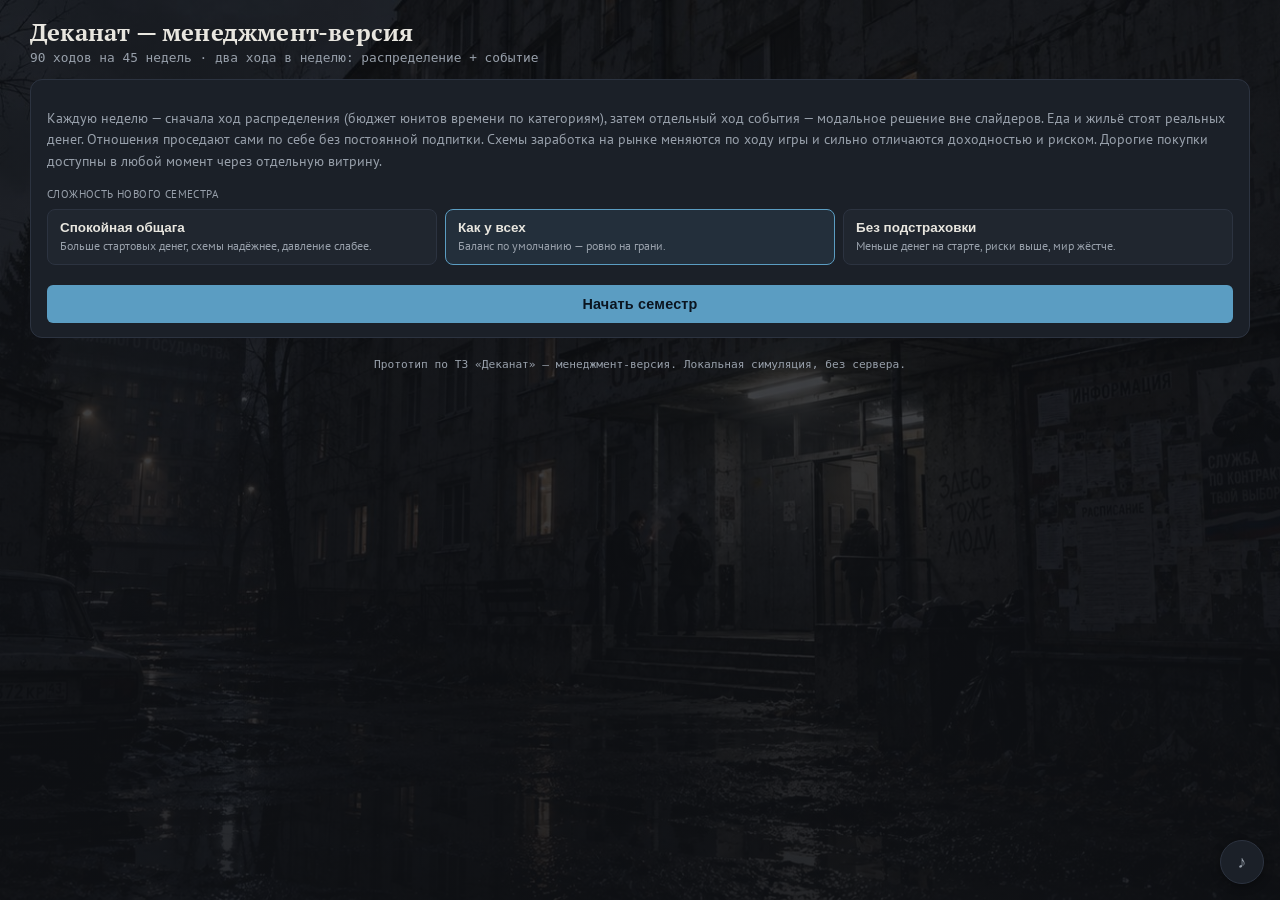
==== commit adc26b5d: "Add three difficulty levels Rather than rewriting the carefully-tuned formulas per level, added a sm" ====
--- a/game/index.html
+++ b/game/index.html
@@ -192,6 +192,13 @@
   .shop-item .cat{font-size:.62rem;text-transform:uppercase;letter-spacing:.4px;color:var(--text-dim);}
   .shop-item .eff{color:var(--text-dim);font-size:.72rem;}
   .shop-item.owned{border-color:var(--good);}
+  .diff-picker{margin:14px 0;}
+  .diff-picker-label{font-size:.7rem;text-transform:uppercase;letter-spacing:.4px;color:var(--text-dim);margin-bottom:8px;}
+  .diff-options{display:grid;grid-template-columns:repeat(auto-fit,minmax(160px,1fr));gap:8px;}
+  .diff-option{background:var(--panel-2);border:1px solid var(--border);border-radius:8px;padding:10px 12px;cursor:pointer;}
+  .diff-option.active{border-color:var(--accent);background:rgba(91,157,194,.12);}
+  .diff-name{font-weight:700;font-size:.84rem;}
+  .diff-hint{color:var(--text-dim);font-size:.72rem;margin-top:3px;line-height:1.4;}
 </style>
 </head>
 <body>
@@ -240,6 +247,18 @@
 function roundMoney(v){ return Math.round(v/500)*500; }
 function fmt(n){ return Math.round(n).toLocaleString('ru-RU'); }
 function priceMult(escalation){ return 1 + 0.15*Math.floor(escalation/25); }
+
+/* ============ СЛОЖНОСТЬ ============ */
+// Пресеты масштабируют уже выверенный баланс "нормального" уровня, а не переписывают формулы —
+// pressureMult давит на пассивный рост хвостов/расхода еды/базового стресса, failMult — на шанс
+// провала схем заработка, criminalMult — на скорость роста уголовного риска, rentMult — на аренду.
+const DIFFICULTY_PRESETS = {
+  easy:   { label:'Спокойная общага',  hint:'Больше стартовых денег, схемы надёжнее, давление слабее.', startMoney:15000, pressureMult:0.82, failMult:0.85, criminalMult:0.75, rentMult:0.85, minLifeTier4:4 },
+  normal: { label:'Как у всех',        hint:'Баланс по умолчанию — ровно на грани.',                     startMoney:4000,  pressureMult:1,    failMult:1,    criminalMult:1,    rentMult:1,    minLifeTier4:5 },
+  hard:   { label:'Без подстраховки',  hint:'Меньше денег на старте, риски выше, мир жёстче.',            startMoney:1500,  pressureMult:1.18, failMult:1.18, criminalMult:1.35, rentMult:1.18, minLifeTier4:6 }
+};
+function diff(){ return DIFFICULTY_PRESETS[S.difficulty] || DIFFICULTY_PRESETS.normal; }
+function addCriminalRisk(amount){ S.resources.criminalRisk = clamp(S.resources.criminalRisk + amount*diff().criminalMult, 0, 100); }
 
 /* ============ ИМЕННЫЕ СХЕМЫ ЗАРАБОТКА ============ */
 // диапазоны заданы "на типичное вложение" (~4 юнита, эфф.≈3.7) и масштабируются юнитами
@@ -320,6 +339,7 @@
     low*=mult; high*=mult;
   }
   if(s.cat!=='legal') fail = clamp(fail + 0.015*(tier-1), 0, 0.9);
+  fail = clamp(fail*diff().failMult, 0, 0.95);
   return { low, high, fail, scale };
 }
 
@@ -361,12 +381,14 @@
 ];
 
 /* ============ СОСТОЯНИЕ ============ */
-function freshState(){
+function freshState(difficultyLevel){
+  const level = DIFFICULTY_PRESETS[difficultyLevel] ? difficultyLevel : 'normal';
   const s = {
     week: 1,
     turnPhase: 'alloc', // 'alloc' | 'event'
     started: false,
     gameOver: null,
+    difficulty: level,
     directorEra: 'lazor',
     directorName: 'Лазор',
     studentStatus: true,
@@ -381,7 +403,7 @@
     kryakovtsevFirstExpulsionUsed: false,
     kryakovtsevResignWeek: null,
     mobilizationAnnounced: false,
-    resources: { money: 4000, stress: 25, food: 60, tails: 8, escalation: 0, criminalRisk: 0 },
+    resources: { money: DIFFICULTY_PRESETS[level].startMoney, stress: 25, food: 60, tails: 8, escalation: 0, criminalRisk: 0 },
     trust: { director:50, zemlekop:50, upp:45, vlados:0, arkadiy:0, kondratyuk:82 },
     crisisCounters: { tails:0, food:0, lifeNeglect:0 },
     firedEvents: {},
@@ -402,7 +424,7 @@
 
 /* ============ ПРАВИЛА БЮДЖЕТА ============ */
 function budgetFor(){ return BASE_BUDGET; }
-function minLifeFor(){ return escalationTier(S.resources.escalation) >= 4 ? 5 : 0; }
+function minLifeFor(){ return escalationTier(S.resources.escalation) >= 4 ? diff().minLifeTier4 : 0; }
 function allocSum(a){ return a.study+a.income+a.life+a.relations+a.relief; }
 
 /* ============ ХОД РАСПРЕДЕЛЕНИЯ (недельная математика) ============ */
@@ -415,7 +437,7 @@
   // со временем перестаёт справляться, нужно наращивать вложение.
   const weekFrac = clamp(S.week/MAX_WEEKS, 0, 1);
   const effStudy = effectiveUnits(a.study);
-  let tailsDelta = Math.round((7 + 5*weekFrac) - 3.3*effStudy);
+  let tailsDelta = Math.round((7 + 5*weekFrac)*diff().pressureMult - 3.3*effStudy);
   if(S.shop.konspekt) tailsDelta -= 1;
   const tailsBefore = S.resources.tails;
   S.resources.tails = clamp(S.resources.tails + tailsDelta, 0, 100);
@@ -436,7 +458,7 @@
       if(s.onSuccess) s.onSuccess(lines.money);
     }
     if(s.criminal){
-      S.resources.criminalRisk = clamp(S.resources.criminalRisk + s.criminal, 0, 100);
+      addCriminalRisk(s.criminal);
       lines.flags.push(`Уголовный риск незаметно подрос (дело с Владосом).`);
     }
   }
@@ -446,12 +468,12 @@
   // получится купить. Плюс налаженный быт немного помогает и со стрессом (самоуход), не только с едой.
   const effLife = effectiveUnits(a.life);
   const foodTarget = Math.round(effLife*7) + (S.shop.apartment ? 4 : 0);
-  const costPerPoint = Math.round(95 * priceMult(S.resources.escalation));
+  const costPerPoint = Math.round(95 * priceMult(S.resources.escalation) * diff().pressureMult);
   const desiredCost = foodTarget*costPerPoint;
   const affordable = Math.min(desiredCost, S.resources.money);
   const foodGain = desiredCost>0 ? Math.round(foodTarget*(affordable/desiredCost)) : 0;
   S.resources.money = Math.max(0, S.resources.money - affordable);
-  const decay = Math.round(rnd(8,14) + 3*weekFrac);
+  const decay = Math.round((rnd(8,14) + 3*weekFrac) * diff().pressureMult);
   const foodBefore = S.resources.food;
   S.resources.food = clamp(S.resources.food - decay + foodGain, 0, 100);
   lines.food.push(`${foodBefore}→${S.resources.food} (расход −${decay}, закупка +${foodGain} из ${foodTarget} желаемых, за ${fmt(affordable)}₽)`);
@@ -463,7 +485,7 @@
 
   // Аренда общаги — периодический флейвор-платёж (не узел доверия)
   if(S.week>=S.rentDueWeek){
-    const rent = Math.round(rnd(4000,6000)*priceMult(S.resources.escalation));
+    const rent = Math.round(rnd(4000,6000)*priceMult(S.resources.escalation)*diff().rentMult);
     if(S.resources.money>=rent){
       S.resources.money -= rent;
       lines.money.push(`Оплата общежития: −${fmt(rent)}₽`);
@@ -481,7 +503,7 @@
   // Разгрузка -> стресс. Базовая усталость растёт по ходу семестра, а разгрузка со временем
   // (и с ростом эскалации) даёт всё меньшую отдачу — одного юнита надолго не хватит.
   const effRelief = effectiveUnits(a.relief);
-  const stressBase = Math.round(6 + 6*weekFrac);
+  const stressBase = Math.round((6 + 6*weekFrac) * diff().pressureMult);
   const reliefMult = 1 - 0.05*(tier-1);
   const reliefEffect = Math.round(effRelief*3.2*reliefMult);
   let stressChange = stressBase - reliefEffect - lifeComfort;
@@ -873,11 +895,11 @@
         { label:'Не в этот раз', effect:()=>{ S.trust.vlados=clamp(S.trust.vlados-10,0,100); S.resources.stress=clamp(S.resources.stress+10,0,100); } }
       ]};}},
       { id:'vlados_police_hide', build:()=>({ title:'Спрятать «до времени»', kicker:'Владос', text:'Просит подержать пакет у себя в комнате пару дней, ничего не объясняя.', choices:[
-        { label:'Согласиться', effect:()=>{ S.resources.criminalRisk=clamp(S.resources.criminalRisk+15,0,100); S.trust.vlados=clamp(S.trust.vlados+10,0,100); } },
+        { label:'Согласиться', effect:()=>{ addCriminalRisk(15); S.trust.vlados=clamp(S.trust.vlados+10,0,100); } },
         { label:'Отказать наотрез', effect:()=>{ S.trust.vlados=clamp(S.trust.vlados-12,0,100); } }
       ]})},
       { id:'vlados_connect', build:()=>{ const gain=Math.round(rnd(30000,90000)); return { title:'Владос сватает «нужного человека»', kicker:'Владос', text:'Разовая возможность крупного заработка через его связи.', choices:[
-        { label:'Воспользоваться', effect:()=>{ S.resources.money+=gain; S.resources.criminalRisk=clamp(S.resources.criminalRisk+8,0,100); } },
+        { label:'Воспользоваться', effect:()=>{ S.resources.money+=gain; addCriminalRisk(8); } },
         { label:'Мимо', effect:()=>{} }
       ]};}}
     );
@@ -1007,7 +1029,7 @@
   S.shop[id] = { boughtWeek:S.week, paid:price };
   if(item.cat==='premium'){
     const premiumCount = Object.keys(S.shop).filter(k=>SHOP_ITEMS[k] && SHOP_ITEMS[k].cat==='premium').length;
-    if(premiumCount>1) S.resources.criminalRisk = clamp(S.resources.criminalRisk+3,0,100);
+    if(premiumCount>1) addCriminalRisk(3);
   }
   if(item.stress){
     const dec = decayFactor();
@@ -1027,8 +1049,10 @@
   saveIfOngoing();
   render();
 }
+let selectedDifficulty = 'normal';
+function setDifficulty(level){ if(DIFFICULTY_PRESETS[level]) selectedDifficulty = level; render(); }
 function restartGame(){ clearSave(); S = freshState(); render(); }
-function startGame(){ clearSave(); S = freshState(); S.started = true; saveGame(); render(); startMusic(); }
+function startGame(){ clearSave(); S = freshState(selectedDifficulty); S.started = true; saveGame(); render(); startMusic(); }
 function continueGame(){
   const saved = loadGame();
   if(saved){ S = saved; S.started = true; render(); }
@@ -1078,8 +1102,19 @@
         сами по себе без постоянной подпитки. Схемы заработка на рынке меняются по ходу игры и сильно отличаются
         доходностью и риском. Дорогие покупки доступны в любой момент через отдельную витрину.
         </p>
+        <div class="diff-picker">
+          <div class="diff-picker-label">Сложность нового семестра</div>
+          <div class="diff-options">
+            ${Object.keys(DIFFICULTY_PRESETS).map(level=>`
+              <div class="diff-option ${selectedDifficulty===level?'active':''}" onclick="setDifficulty('${level}')">
+                <div class="diff-name">${DIFFICULTY_PRESETS[level].label}</div>
+                <div class="diff-hint">${DIFFICULTY_PRESETS[level].hint}</div>
+              </div>
+            `).join('')}
+          </div>
+        </div>
         ${saved ? `
-          <button class="confirm" onclick="continueGame()">Продолжить (неделя ${saved.week})</button>
+          <button class="confirm" onclick="continueGame()">Продолжить (неделя ${saved.week}, сложность: ${DIFFICULTY_PRESETS[saved.difficulty||'normal'].label})</button>
           <button class="secondary" style="margin-top:8px;width:100%" onclick="startGame()">Начать заново</button>
         ` : `
           <button class="confirm" onclick="startGame()">Начать семестр</button>
@@ -1135,7 +1170,7 @@
 
   app.innerHTML = `
     <h1>Деканат — менеджмент-версия</h1>
-    <p class="subtitle">${turnLabel} · ${weekLabel} · Ход распределения · Директор института: ${S.directorName} · <span class="status-badge ${S.studentStatus?'ok':'bad'}">${S.studentStatus?'Студент':'Отчислен'}</span></p>
+    <p class="subtitle">${turnLabel} · ${weekLabel} · Ход распределения · Директор института: ${S.directorName} · Сложность: ${diff().label} · <span class="status-badge ${S.studentStatus?'ok':'bad'}">${S.studentStatus?'Студент':'Отчислен'}</span></p>
 
     <div class="topbar">
       ${statCard('Деньги', fmt(r.money)+'₽', Math.min(100,r.money/100000), false)}
